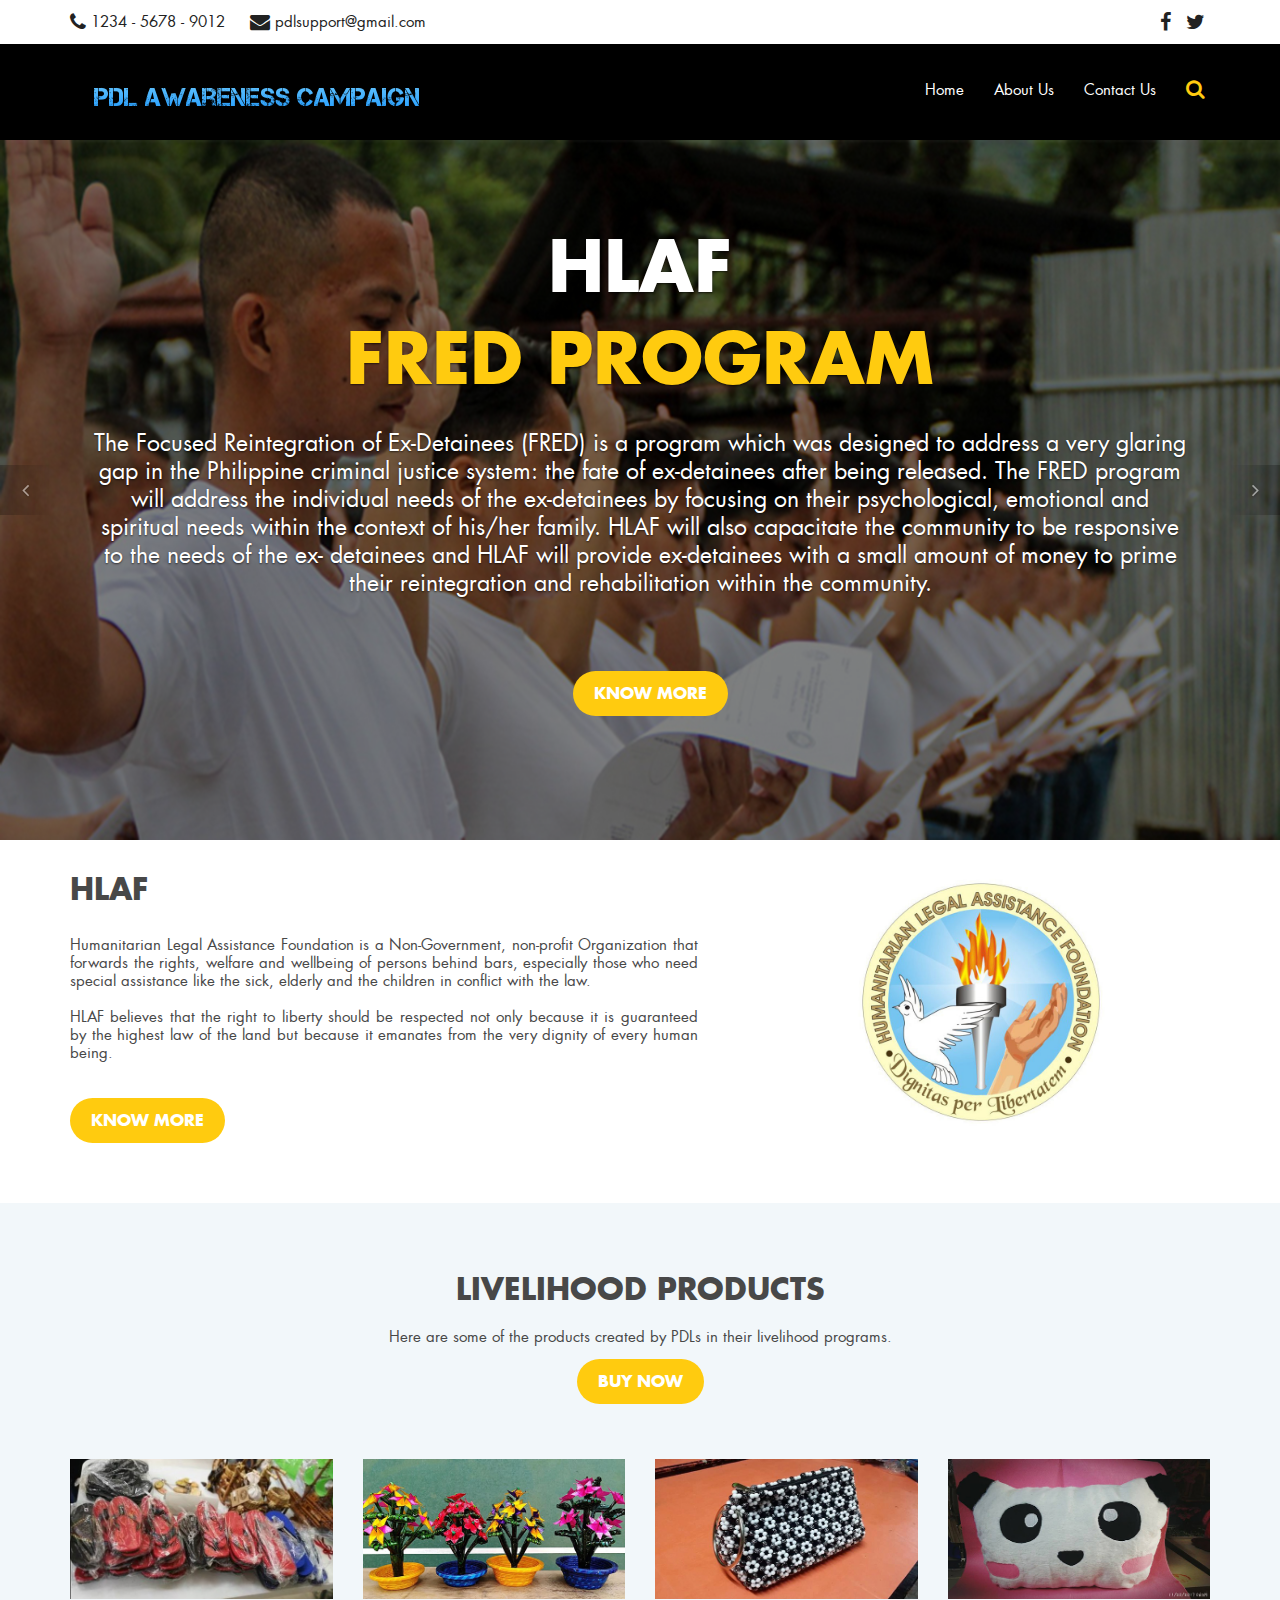
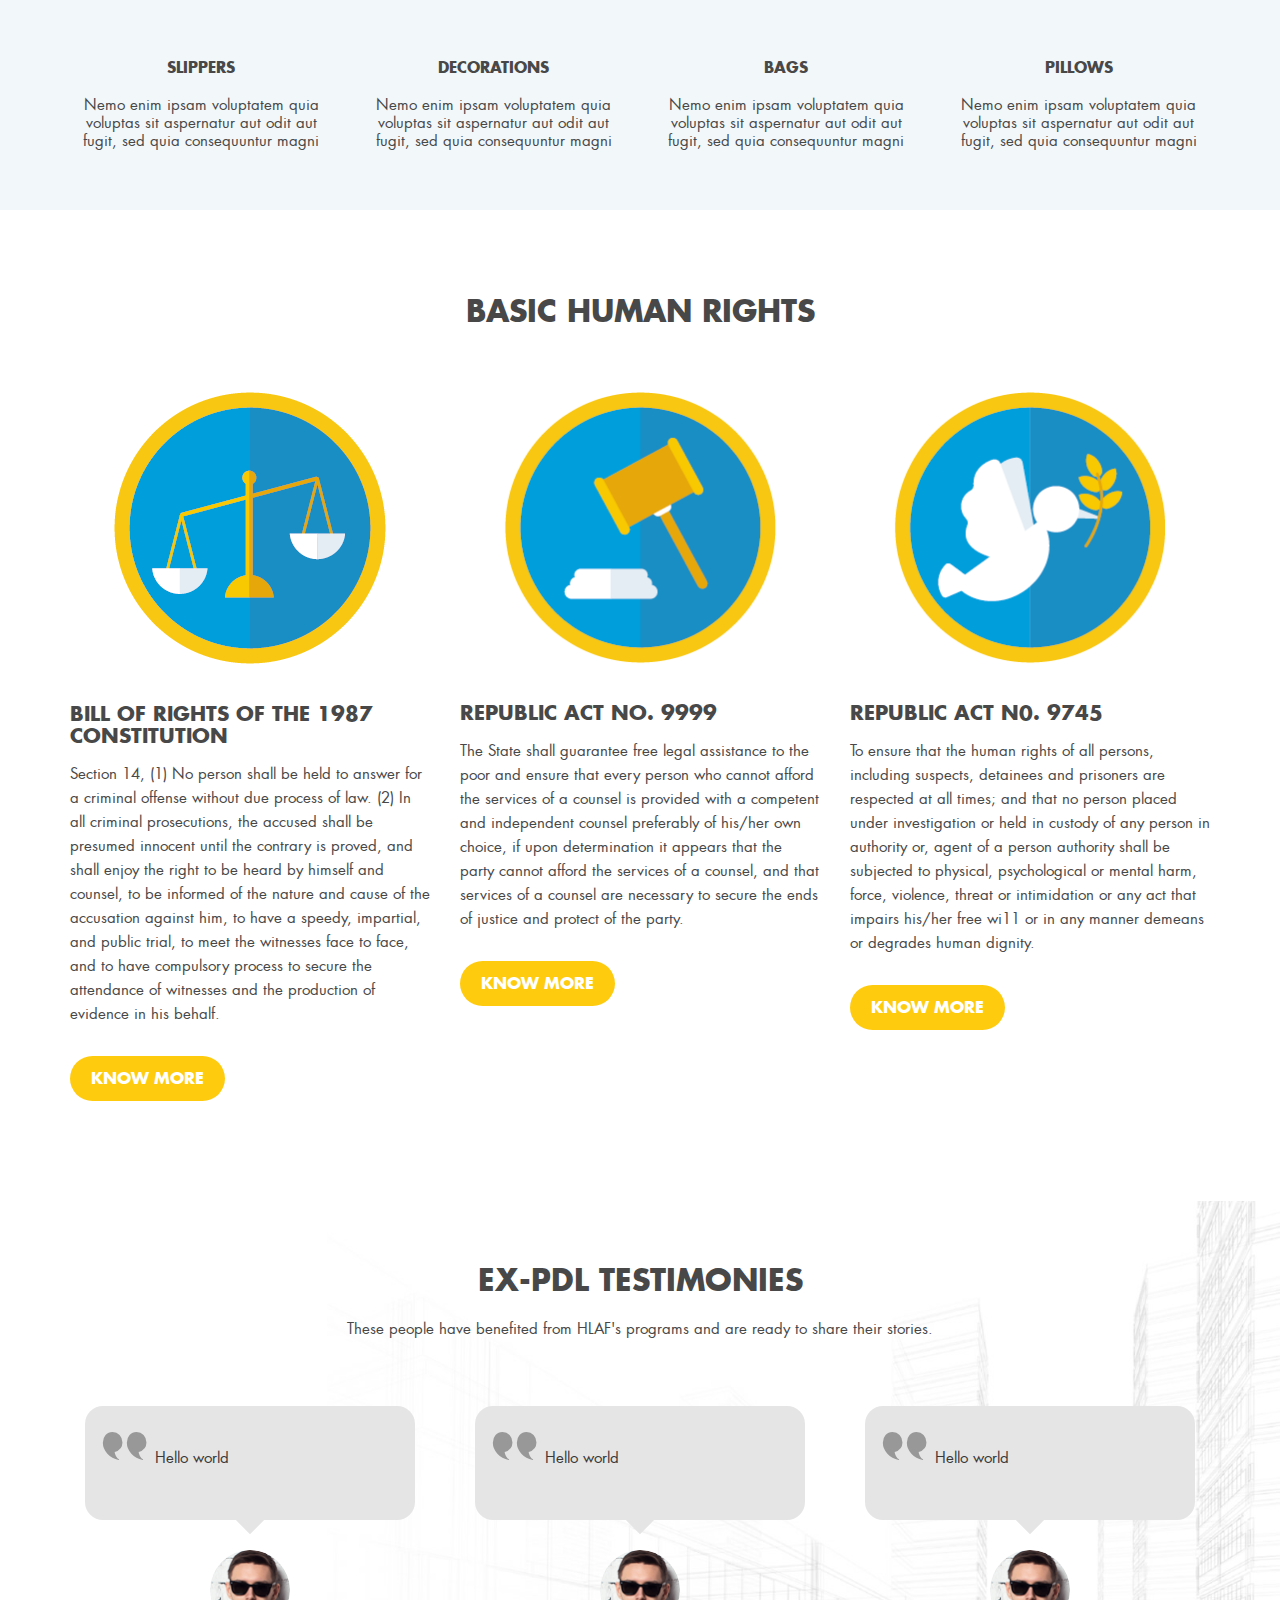
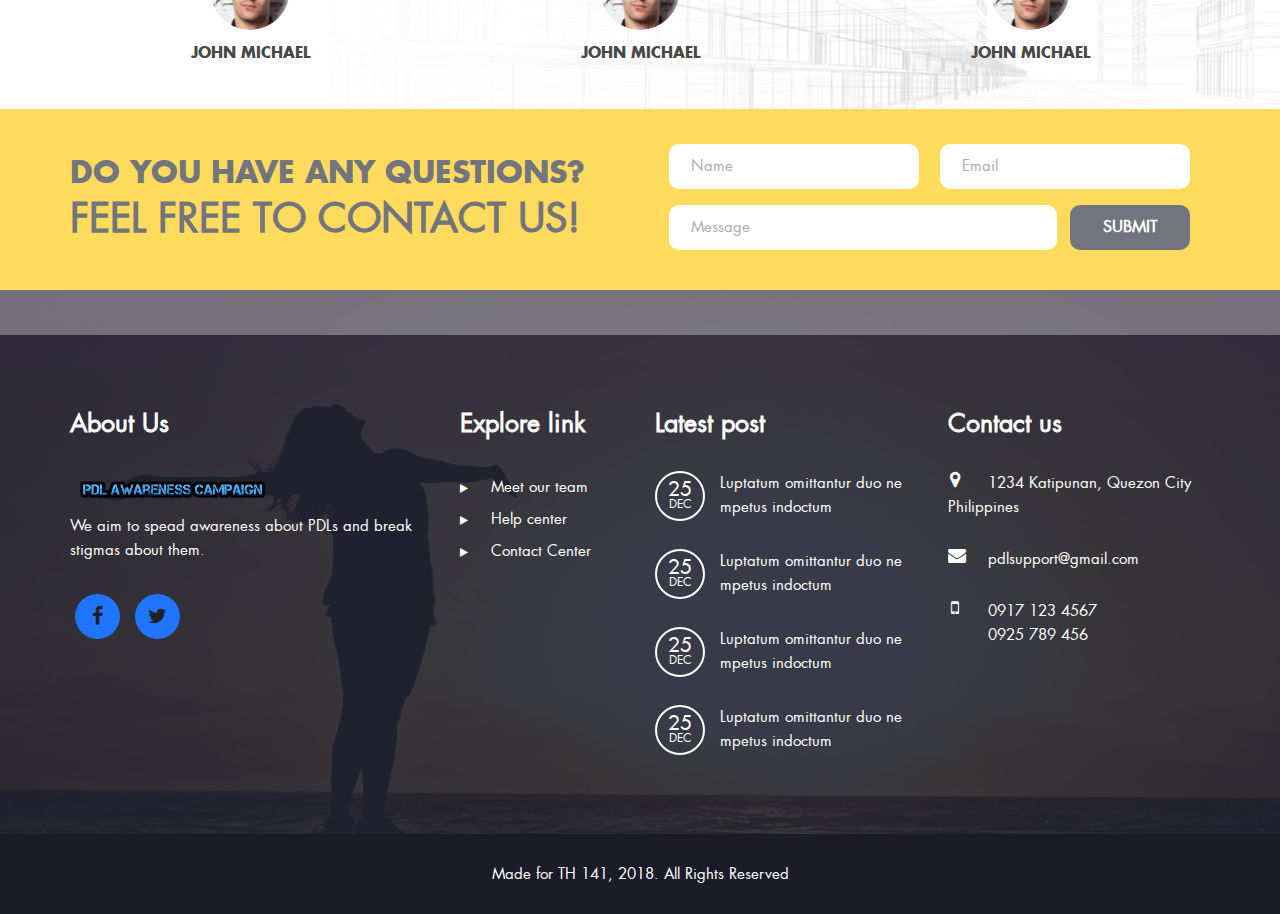
==== index.html @ 53be4afc "added link to facebook" ====
<!DOCTYPE html>
<!--[if IE 8]> <html lang="en" class="ie8"> <![endif]-->
<!--[if !IE]><!--> <html lang="en"> <!--<![endif]-->
    <head>
        <meta charset="utf-8">
        <title>PDL Awareness Campaign</title>
        <!-- Mobile Specific Meta -->
        <meta name="viewport" content="width=device-width, initial-scale=1, maximum-scale=1">
        <!-- Custom Fonts -->
        <link rel="stylesheet" href="custom-font/fonts.css" />
        <!-- Bootstrap -->
        <link rel="stylesheet" href="css/bootstrap.min.css" />
        <!-- Font Awesome -->
        <link rel="stylesheet" href="css/font-awesome.min.css" />
        <!-- Bootsnav -->
        <link rel="stylesheet" href="css/bootsnav.css">
        <!-- Fancybox -->
        <link rel="stylesheet" type="text/css" href="css/jquery.fancybox.css?v=2.1.5" media="screen" />	
        <!-- Custom stylesheet -->
        <link rel="stylesheet" href="css/custom.css" />
        <!--[if lt IE 9]>
                <script src="http://html5shim.googlecode.com/svn/trunk/html5.js"></script>
        <![endif]-->
    </head>
    <body>

        <!-- Preloader -->

        <div id="loading">
            <div id="loading-center">
                <div id="loading-center-absolute">
                    <div class="object"></div>
                    <div class="object"></div>
                    <div class="object"></div>
                    <div class="object"></div>
                    <div class="object"></div>
                    <div class="object"></div>
                    <div class="object"></div>
                    <div class="object"></div>
                    <div class="object"></div>
                    <div class="object"></div>
                </div>
            </div>
        </div>

        <!--End off Preloader -->

        <!-- Header -->
        <header>
            <!-- Top Navbar -->
            <div class="top_nav">
                <div class="container">
                    <ul class="list-inline info">
                        <li><a href="#"><span class="fa fa-phone"></span> 1234 - 5678 - 9012</a></li>
                        <li><a href="#"><span class="fa fa-envelope"></span> pdlsupport@gmail.com</a></li>
                        
                    </ul>
                    <ul class="list-inline social_icon">
                        <li><a href="https://www.facebook.com/hlafphil/"><span class="fa fa-facebook"></span></a></li>
                        <li><a href=""><span class="fa fa-twitter"></span></a></li>

                    </ul>			
                </div>
            </div><!-- Top Navbar end -->

            <!-- Navbar -->
            <nav class="navbar bootsnav">
                <!-- Top Search -->
                <div class="top-search">
                    <div class="container">
                        <div class="input-group">
                            <span class="input-group-addon"><i class="fa fa-search"></i></span>
                            <input type="text" class="form-control" placeholder="Search">
                            <span class="input-group-addon close-search"><i class="fa fa-times"></i></span>
                        </div>
                    </div>
                </div>

                <div class="container">
                    <!-- Atribute Navigation -->
                    <div class="attr-nav">
                        <ul>
                            <li class="search"><a href="#"><i class="fa fa-search"></i></a></li>
                        </ul>
                    </div>
                    <!-- Header Navigation -->
                    <div class="navbar-header">
                        <button type="button" class="navbar-toggle" data-toggle="collapse" data-target="#navbar-menu">
                            <i class="fa fa-bars"></i>
                        </button>
                        <a class="navbar-brand" href=""><img class="logo" src="images/logo.png" alt=""></a>
                    </div>
                    <!-- Navigation -->
                    <div class="collapse navbar-collapse" id="navbar-menu">
                        <ul class="nav navbar-nav menu">
                            <li><a href="">Home</a></li>                    
                            <li><a href="#about">About Us</a></li>
                            <li><a href="#contact_form">Contact Us</a></li>
                        </ul>
                    </div>
                </div>   
            </nav><!-- Navbar end -->
        </header><!-- Header end -->


        <section id="home" class="home">
            <!-- Carousel -->
            <div id="carousel" class="carousel slide" data-ride="carousel">
                <!-- Carousel-inner -->
                <div class="carousel-inner" role="listbox">
                    <div class="item active">
                        <img src="images/slider_img.jpg" alt="Construction">
                        <div class="overlay">
                            <div class="carousel-caption">
                         	
                                <h1>HLAF</h1>
                                <h1 class="second_heading">FRED Program</h1>
                                <p>The Focused Reintegration of Ex-Detainees (FRED) is a program which was designed to address a very glaring gap in the Philippine criminal justice system: the fate of ex-detainees after being released. The FRED program will address the individual needs of the ex-detainees by focusing on their psychological, emotional and spiritual needs within the context of his/her family. HLAF will also capacitate the community to be responsive to the needs of the ex- detainees and HLAF will provide ex-detainees with a small amount of money to prime their reintegration and rehabilitation within the community. </p>
                                <a  class="btn know_btn" href="http://home.hlaf.org.ph/index.php/about-us/programs/jail-decongestion/151-focused-reintegration-of-ex-detainees" target="_blank">know more</a>
    
                            </div>					
                        </div>
                    </div>
                    <div class="item">
                        <img src="images/slider_img2.jpg" alt="Construction">
                        <div class="overlay">
                            <div class="carousel-caption">
                              
                                <h1>BJMP</h1>
                                <h1 class="second_heading">Support PDL Products</h1>
                                <p>Livelihood crafts serve not only as a therapeutic activity for PDLs who are still awaiting trial but each product is a reflection of life painted with faith, hope and love. BJMP also firmly believes that these restorative efforts will inspire the PDL to rebuild their lost trail, and for the community to support their craft by accepting them as productive citizens of the society.</p>
                                <a  class="btn know_btn" href="https://www.facebook.com/notes/bureau-of-jail-management-and-penology/pdl-products-have-higher-market-potential-lets-support-it-says-bjmp-chief/2042188222504140/" target="_blank">know more</a>
    
                            </div>					
                        </div>
                    </div>
                    <div class="item">
                        <img src="images/slider_img3.jpg" alt="Construction">
                        <div class="overlay">
                            <div class="carousel-caption">
                               
                                <h1>LAW</h1>
                                <h1 class="second_heading">KNOW YOUR RIGHTS</h1>
                                <p>Human rights are standards that allow all people to live with dignity, freedom, equality, justice, and peace. They are essential to the full development of individuals and communities.</p>
                                <p>Every life matters.</p>
                                <a  class="btn know_btn" href="https://www.officialgazette.gov.ph/constitutions/the-1987-constitution-of-the-republic-of-the-philippines/the-1987-constitution-of-the-republic-of-the-philippines-article-iii/" target="_blank">know more</a>
      
                            </div>					
                        </div>
                    </div>
                </div><!-- Carousel-inner end -->



                <!-- Controls -->
                <a class="left carousel-control" href="#carousel" role="button" data-slide="prev">
                    <span class="fa fa-angle-left" aria-hidden="true"></span>
                    <span class="sr-only">Previous</span>
                </a>
                <a class="right carousel-control" href="#carousel" role="button" data-slide="next">
                    <span class="fa fa-angle-right" aria-hidden="true"></span>
                    <span class="sr-only">Next</span>
                </a>
            </div><!-- Carousel end-->

        </section>


        <!-- About -->
        <section id="about">
            <div class="container about_bg">
                <div class="row">
                    <div class="col-lg-7 col-md-6">
                        <div class="about_content">
                        	<br>
                            <h3>HLAF</h3>
                            <p>Humanitarian Legal Assistance Foundation is a Non-Government, non-profit Organization that forwards the rights, welfare and wellbeing of persons behind bars, especially those who need special assistance like the sick, elderly and the children in conflict with the law.</p>
                            <p> HLAF believes that the right to liberty should be respected not only because it is guaranteed by the highest law of the land but because it emanates from the very dignity of every human being.</p>
             
                           <a  class="btn know_btn" href="http://home.hlaf.org.ph/" target="_blank">know more</a>
                          
                        </div>
                    </div>
                    <div class="col-lg-3 col-md-6 col-lg-offset-1">
                        <div class="about_banner">
                        	<br>
                            <img src="images/man.png" alt="" />
                        </div>
                    </div>
                </div>
            </div>
        </section><!-- About end -->

        <!-- Why us -->
        <section id="why_us">
            <div class="container text-center">
                <div class="row">
                    <div class="col-md-8 col-md-offset-2">
                        <div class="head_title">
                            <h2>LIVELIHOOD PRODUCTS</h2>
                            <p>Here are some of the products created by PDLs in their livelihood programs.</p>
                            <a  class="btn know_btn" href="https://goo.gl/forms/J8t763PEy1l9LrDo1" target="_blank">buy now</a>
      
                        </div>
                    </div>
                </div>
                <div class="row">
                    <div class="col-md-3 col-sm-6">
                        <div class="why_us_item">
                            <img src="images/product1.jpg">
                            <h4>Slippers</h4>
                            <p>Nemo enim ipsam voluptatem quia voluptas sit aspernatur aut odit aut fugit, sed quia consequuntur magni </p>
                        </div>
                    </div>
                    <div class="col-md-3 col-sm-6">
                        <div class="why_us_item">
                        	<img src="images/product2.jpg">
                            <h4>Decorations</h4>
                            <p>Nemo enim ipsam voluptatem quia voluptas sit aspernatur aut odit aut fugit, sed quia consequuntur magni</p>
                        </div>
                    </div>
                    <div class="col-md-3 col-sm-6">
                        <div class="why_us_item">
                        	<img src="images/product3.jpg">
                            <h4>Bags</h4>
                            <p>Nemo enim ipsam voluptatem quia voluptas sit aspernatur aut odit aut fugit, sed quia consequuntur magni</p>
                        </div>
                    </div>
                    <div class="col-md-3 col-sm-6">
                        <div class="why_us_item">
                        	<img src="images/product4.jpg">
                            <h4>Pillows</h4>
                            <p>Nemo enim ipsam voluptatem quia voluptas sit aspernatur aut odit aut fugit, sed quia consequuntur magni</p>
                        </div>
                    </div>
                </div>
            </div>
        </section><!-- Why us end -->

        <!-- Services -->
        <section id="services">
            <div class="container">
                <h2>BASIC HUMAN RIGHTS</h2>
                <div class="row">
                    <div class="col-md-4">
                        <div class="service_item">
                            <img src="images/service_img1.png" alt="Our Services" />
                            <h3>Bill of rights of the 1987 Constitution</h3>
                            <p>Section 14, (1) No person shall be held to answer for a criminal offense without due process of law. (2) In all criminal prosecutions, the accused shall be presumed innocent until the contrary is proved, and shall enjoy the right to be heard by himself and counsel, to be informed of the nature and cause of the accusation against him, to have a speedy, impartial, and public trial, to meet the witnesses face to face, and to have compulsory process to secure the attendance of witnesses and the production of evidence in his behalf.</p>
                            <a class="btn know_btn" href="https://www.officialgazette.gov.ph/constitutions/the-1987-constitution-of-the-republic-of-the-philippines/the-1987-constitution-of-the-republic-of-the-philippines-article-iii/" target="_blank" >know more</a>
                        </div>
                    </div>
                    <div class="col-md-4">
                        <div class="service_item">
                            <img src="images/service_img2.png" alt="Our Services" />
                            <h3>REPUBLIC ACT NO. 9999</h3>
                            <p>The State shall guarantee free legal assistance to the poor and ensure that every person who cannot afford the services of a counsel is provided with a competent and independent counsel preferably of his/her own choice, if upon determination it appears that the party cannot afford the services of a counsel, and that services of a counsel are necessary to secure the ends of justice and protect of the party.</p>
                            <a class="btn know_btn" href="http://lawyerly.ph/laws/view/l4293" target="_blank">know more</a>
                        </div>
                    </div>
                    <div class="col-md-4">
                        <div class="service_item">
                            <img src="images/service_img3.png" alt="Our Services" />
                            <h3>REPUBLIC ACT N0. 9745</h3>
                            <p> To ensure that the human rights of all persons, including suspects, detainees and prisoners are respected at all times; and that no person placed under investigation or held in custody of any person in authority or, agent of a person authority shall be subjected to physical, psychological or mental harm, force, violence, threat or intimidation or any act that impairs his/her free wi11 or in any manner demeans or degrades human dignity.</p>
                            <a class="btn know_btn" href="https://www.officialgazette.gov.ph/2009/11/10/republic-act-no-9745/" target="_blank">know more</a>
                        </div>
                    </div>
                </div>
            </div>
        </section><!-- Services end -->


        <!-- Testimonial -->
        <section id="testimonial">
            <div class="container text-center testimonial_area">
                <h2>ex-PDL Testimonies</h2>
                <p>These people have benefited from HLAF's programs and are ready to share their stories.</p>
                <div class="row">
                    <div class="col-md-4">
                        <div class="testimonial_item">
                            <div class="testimonial_content text-left">
                                <p>Hello world</p>
                            </div>
                            <img src="images/testimonial_img2.png" alt="Testimonial" />
                            <p class="worker_name">john michael</p>
                        </div>
                    </div>
                    <div class="col-md-4">
                        <div class="testimonial_item">
                            <div class="testimonial_content">
                                <p>Hello world</p>
                            </div>
                            <img src="images/testimonial_img2.png" alt="Testimonial" />
                            <p class="worker_name">john michael</p>
                        </div>
                    </div>
                    <div class="col-md-4">
                        <div class="testimonial_item">
                            <div class="testimonial_content">
                                <p>Hello world</p>
                            </div>
                            <img src="images/testimonial_img2.png" alt="Testimonial" />
                            <p class="worker_name">john michael</p>
                        </div>
                    </div>
                </div>
            </div>
        </section><!-- Testimonial end -->

        <!-- Contact form -->
        <section id="contact_form">
            <div class="container">
                <div class="row">
                    <div class="col-md-6">
                        <h2>Do you have any questions?</h2>
                        <h2 class="second_heading">Feel free to contact us!</h2>
                    </div>
                    <form role="form" class="form-inline text-right col-md-6" >
                        <div class="form-group">
                            <input type="text" class="form-control" id="name" placeholder="Name">
                        </div>
                        <div class="form-group">
                            <input type="email" class="form-control" id="email" placeholder="Email">
                        </div>
                        <div class="form-group">
                            <textarea class="form-control" rows="5" id="msg" placeholder="Message"></textarea>
                        </div>
                        <button type="submit" class="btn submit_btn">Submit</button>
                    </form>				
                </div>
            </div>
        </section><!-- Contact form end -->

        <!-- Footer -->
        <footer>
            <!-- Footer top -->
            <div class="container footer_top">
                <div class="row">
                    <div class="col-lg-4 col-sm-7">
                        <div class="footer_item">
                            <h4>About Us</h4>
                            <img class="logo" src="images/logo.png" alt="Construction" />
                            <p>We aim to spead awareness about PDLs and break stigmas about them.</p>

                            <ul class="list-inline footer_social_icon">
                                <li><a href="https://www.facebook.com/hlafphil/"><span class="fa fa-facebook"></span></a></li>
                                <li><a href=""><span class="fa fa-twitter"></span></a></li>
                            </ul>
                        </div>
                    </div>
                    <div class="col-lg-2 col-sm-5">
                        <div class="footer_item">
                            <h4>Explore link</h4>
                            <ul class="list-unstyled footer_menu">
                                <li><a href=""><span class="fa fa-play"></span> Meet our team</a>
                                <li><a href=""><span class="fa fa-play"></span> Help center</a>
                                <li><a href=""><span class="fa fa-play"></span> Contact Center</a>
 
                            </ul>
                        </div>
                    </div>
                    <div class="col-lg-3 col-sm-7">
                        <div class="footer_item">
                            <h4>Latest post</h4>
                            <ul class="list-unstyled post">
                                <li><a href=""><span class="date">25 <small>DEC</small></span>  Luptatum omittantur duo ne mpetus indoctum</a></li>
                                <li><a href=""><span class="date">25 <small>DEC</small></span>  Luptatum omittantur duo ne mpetus indoctum</a></li>
                                <li><a href=""><span class="date">25 <small>DEC</small></span>  Luptatum omittantur duo ne mpetus indoctum</a></li>
                                <li><a href=""><span class="date">25 <small>DEC</small></span>  Luptatum omittantur duo ne mpetus indoctum</a></li>
                            </ul>
                        </div>
                    </div>
                    <div class="col-lg-3 col-sm-5">
                        <div class="footer_item">
                            <h4>Contact us</h4>
                            <ul class="list-unstyled footer_contact">
                                <li><a href=""><span class="fa fa-map-marker"></span> 1234 Katipunan, Quezon City Philippines</a></li>
                                <li><a href=""><span class="fa fa-envelope"></span> pdlsupport@gmail.com</a></li>
                                <li><a href=""><span class="fa fa-mobile"></span><p>0917 123 4567 <br />0925 789 456</p></a></li>
                            </ul>
                        </div>
                    </div>
                </div>
            </div><!-- Footer top end -->

            <!-- Footer bottom -->
            <div class="footer_bottom text-center">
                <p class="wow fadeInRight">
                    Made for TH 141, 2018. All Rights Reserved
                </p>
            </div><!-- Footer bottom end -->
        </footer><!-- Footer end -->

        <!-- JavaScript -->
        <script src="js/jquery-1.12.1.min.js"></script>
        <script src="js/bootstrap.min.js"></script>

        <!-- Bootsnav js -->
        <script src="js/bootsnav.js"></script>

        <!-- JS Implementing Plugins -->
        <script src="js/isotope.js"></script>
        <script src="js/isotope-active.js"></script>
        <script src="js/jquery.fancybox.js?v=2.1.5"></script>

        <script src="js/jquery.scrollUp.min.js"></script>

        <script src="js/main.js"></script>
    </body>	
</html>
---- custom-font/fonts.css ----
/* Generated by Font Squirrel (https://www.fontsquirrel.com) on August 13, 2016 */

@font-face {
    font-family: 'futura_ltbold';
    src: url('futuralt-bold-webfont.eot');
    src: url('futuralt-bold-webfont.eot?#iefix') format('embedded-opentype'),
         url('futuralt-bold-webfont.woff') format('woff'),
         url('futuralt-bold-webfont.ttf') format('truetype'),
         url('futuralt-bold-webfont.svg#futura_ltbold') format('svg');
    font-weight: normal;
    font-style: normal;

}

@font-face {
    font-family: 'futura_ltbook';
    src: url('futuralt-book-webfont.eot');
    src: url('futuralt-book-webfont.eot?#iefix') format('embedded-opentype'),
         url('futuralt-book-webfont.woff') format('woff'),
         url('futuralt-book-webfont.ttf') format('truetype'),
         url('futuralt-book-webfont.svg#futura_ltbook') format('svg');
    font-weight: normal;
    font-style: normal;

}

@font-face {
  font-family: 'GillSansMT-UltraBold';
  src: url('GillSansMT-UltraBold.eot?#iefix') format('embedded-opentype'),  url('GillSansMT-UltraBold.woff') format('woff'), url('GillSansMT-UltraBold.ttf')  format('truetype'), url('GillSansMT-UltraBold.svg#GillSansMT-UltraBold') format('svg');
  font-weight: normal;
  font-style: normal;
}
---- css/bootsnav.css ----
/* MEGAMENU STYLE
=================================*/
nav.bootsnav .dropdown.megamenu-fw {
    position: static;
}

nav.bootsnav .container {
    position: relative;
}

nav.bootsnav .megamenu-fw .dropdown-menu {
    left: auto;
}

nav.bootsnav .megamenu-content {
    padding: 15px;
    width: 100% !important;
}

nav.bootsnav .megamenu-content .title{
    margin-top: 0;
}

nav.bootsnav .dropdown.megamenu-fw .dropdown-menu {
    left: 0;
    right: 0;
}

/* Navbar
=================================*/
nav.navbar.bootsnav{
    margin-bottom: 0;
    -moz-border-radius: 0px;
    -webkit-border-radius: 0px;
    -o-border-radius: 0px;
    border-radius: 0px;
    background-color: #fff;
    border: none;
    border-bottom: solid 1px #e0e0e0;
    z-index: 9;
}

nav.navbar.bootsnav ul.nav > li > a{
    color: #6f6f6f;
    background-color: transparent !important;
}

nav.navbar.bootsnav ul.nav li.megamenu-fw > a:hover,
nav.navbar.bootsnav ul.nav li.megamenu-fw > a:focus,
nav.navbar.bootsnav ul.nav li.active > a:hover,
nav.navbar.bootsnav ul.nav li.active > a:focus,
nav.navbar.bootsnav ul.nav li.active > a{
    background-color: transparent;
}

nav.navbar.bootsnav .navbar-toggle{
    background-color: #fff !important;
    border: none;
    padding: 0;
    font-size: 18px;
    position: relative;
    top: 5px;
}

nav.navbar.bootsnav ul.nav .dropdown-menu .dropdown-menu{
    top: 0;
    left: 100%;
}

nav.navbar.bootsnav ul.nav ul.dropdown-menu > li > a{
    white-space:normal;
}


ul.menu-col{
    padding: 0;
    margin: 0;
    list-style: none;
}

ul.menu-col li a{
    color: #6f6f6f;
}

ul.menu-col li a:hover,
ul.menu-col li a:focus{
    text-decoration: none;
}

/* Navbar Full
=================================*/
nav.bootsnav.navbar-full{
    padding-bottom: 10px;
    padding-top: 10px;
}

nav.bootsnav.navbar-full .navbar-header{
    display: block;
    width: 100%;
}

nav.bootsnav.navbar-full .navbar-toggle{
    display: inline-block;
    margin-right: 0;
    position: relative;
    top: 0;
    font-size: 30px;
    -webkit-transition: all 1s ease-in-out;
	-moz-transition: all 1s ease-in-out;
	-o-transition: all 1s ease-in-out;
	-ms-transition: all 1s ease-in-out;
	transition: all 1s ease-in-out;
}

nav.bootsnav.navbar-full .navbar-collapse{
    position: fixed;
    width: 100%;
    height: 100% !important;
    top: 0;
    left: 0;
    padding: 0;
    display: none !important;
    z-index: 9;
}

nav.bootsnav.navbar-full .navbar-collapse.in{
    display: block !important;
}

nav.bootsnav.navbar-full .navbar-collapse .nav-full{
    overflow: auto;
}

nav.bootsnav.navbar-full .navbar-collapse .wrap-full-menu{
    display: table-cell;
    vertical-align: middle;
    background-color: #fff;
    overflow: auto;
}

nav.bootsnav.navbar-full .navbar-collapse .nav-full::-webkit-scrollbar {
    width: 0;
}

nav.bootsnav.navbar-full .navbar-collapse .nav-full::-moz-scrollbar {
    width: 0;
}

nav.bootsnav.navbar-full .navbar-collapse .nav-full::-ms-scrollbar {
    width: 0;
}

nav.bootsnav.navbar-full .navbar-collapse .nav-full::-o-scrollbar {
    width: 0;
}


nav.bootsnav.navbar-full .navbar-collapse ul.nav{
    display: block;
    width: 100%;
    overflow: auto;
}

nav.bootsnav.navbar-full .navbar-collapse ul.nav a:hover,
nav.bootsnav.navbar-full .navbar-collapse ul.nav a:focus,
nav.bootsnav.navbar-full .navbar-collapse ul.nav a{
    background-color: transparent;
}

nav.bootsnav.navbar-full .navbar-collapse ul.nav > li{
    float: none;
    display: block;
    text-align: center;
}

nav.bootsnav.navbar-full .navbar-collapse ul.nav > li > a{
    display: table;
    margin: auto;
    text-transform: uppercase;
    font-weight: bold;
    letter-spacing: 2px;
    font-size: 24px;
    padding: 10px 15px;
}

li.close-full-menu > a{
    padding-top: 0px !important;
    padding-bottom: 0px !important;
}

li.close-full-menu{
    padding-top: 30px !important;
    padding-bottom: 30px !important;
}

/* Atribute Navigation
=================================*/
.attr-nav{
    float: right;
    display: inline-block;
    margin-left: 13px;
    margin-right: -15px;
}

.attr-nav > ul{
    padding: 0;
    margin: 0 0 -7px 0;
    list-style: none;
    display: inline-block;
}

.attr-nav > ul > li{
    float: left;
    display: block;
}

.attr-nav > ul > li > a{
    color: #6f6f6f;
    display: block;
    padding: 28px 15px;
    position: relative;
}

.attr-nav > ul > li > a span.badge{
    position: absolute;
    top: 50%;
    margin-top: -15px;
    right: 5px;
    font-size: 10px;
    padding: 0;
    width: 15px;
    height: 15px;
    padding-top: 2px;
}

.attr-nav > ul > li.dropdown ul.dropdown-menu{
    -moz-border-radius: 0px;
    -webkit-border-radius: 0px;
    -o-border-radius: 0px;
    border-radius: 0px;
    -moz-box-shadow: 0px 0px 0px;
    -webkit-box-shadow: 0px 0px 0px;
    -o-box-shadow: 0px 0px 0px;
    box-shadow: 0px 0px 0px;
    border: solid 1px #e0e0e0;
}

ul.cart-list{
    padding: 0 !important;
    width: 250px !important;
}

ul.cart-list > li{
    position: relative;
    border-bottom: solid 1px #efefef;
    padding: 15px 15px 23px 15px !important;
}

ul.cart-list > li > a.photo{
    padding: 0 !important;
    margin-right: 15px;
    float: left;
    display: block;
    width: 50px;
    height: 50px;
    left: 15px;
    top: 15px;
}

ul.cart-list > li img{
    width: 50px;
    height: 50px;
    border: solid 1px #efefef;
}

ul.cart-list > li > h6{
    margin: 0;
}

ul.cart-list > li > h6 > a.photo{
    padding: 0 !important;
    display: block;
}

ul.cart-list > li > p{
    margin-bottom: 0;
}

ul.cart-list > li.total{
    background-color: #f5f5f5;
    padding-bottom: 15px !important;
}

ul.cart-list > li.total > .btn{
    display: inline-block;
    border-bottom: solid 1px #efefef !important;
}

ul.cart-list > li .price{
    font-weight: bold;
}

ul.cart-list > li.total > span{
    padding-top: 8px;
}

/* Top Search
=================================*/
.top-search{
    background-color: #333;
    padding: 10px 0;
    display: none;
}

.top-search input.form-control{
    background-color: transparent;
    border: none;
    -moz-box-shadow: 0px 0px 0px;
    -webkit-box-shadow: 0px 0px 0px;
    -o-box-shadow: 0px 0px 0px;
    box-shadow: 0px 0px 0px;
    color: #fff;
    height: 40px;
    padding: 0 15px;
}

.top-search .input-group-addon{
    background-color: transparent;
    border: none;
    color: #fff;
    padding-left: 0;
    padding-right: 0;
}

.top-search .input-group-addon.close-search{
    cursor: pointer;
}

/* Side Menu
=================================*/
body{
    -webkit-transition: all 0.3s ease-in-out;
	-moz-transition: all 0.3s ease-in-out;
	-o-transition: all 0.3s ease-in-out;
	-ms-transition: all 0.3s ease-in-out;
	transition: all 0.3s ease-in-out;
}

body.on-side{
    margin-left: -280px;
}

.side{
    position: fixed;
    overflow-y: auto;
    top: 0;
    right: -280px;
    width: 280px;
    padding: 25px 30px;
    height: 100%;
    display: block;
    background-color: #333;
    -webkit-transition: all 0.3s ease-in-out;
	-moz-transition: all 0.3s ease-in-out;
	-o-transition: all 0.3s ease-in-out;
	-ms-transition: all 0.3s ease-in-out;
	transition: all 0.3s ease-in-out;
    z-index: 9;
}

.side.on{
    right: 0;
}

.side .close-side{
    float: right;
    color: #fff;
    position: relative;
    z-index: 2;
    font-size: 16px;
}

.side .widget{
    position: relative;
    z-index: 1;
    margin-bottom: 25px;
}

.side .widget .title{
    color: #fff;
    margin-bottom: 15px;
}

.side .widget ul.link{
    padding: 0;
    margin: 0;
    list-style: none;
}

.side .widget ul.link li a{
    color: #9f9f9f;
    letter-spacing: 1px;
}

.side .widget ul.link li a:focus,
.side .widget ul.link li a:hover{
    color: #fff;
    text-decoration: none;
}

/* Share
=================================*/
nav.navbar.bootsnav .share{
    padding: 0 30px;
    margin-bottom: 30px;
}

nav.navbar.bootsnav .share ul{
    display: inline-block;
    padding: 0;
    margin: 0 0 -7px 0;
    list-style: none;
}

nav.navbar.bootsnav .share ul > li{
    float: left;
    display: block;
    margin-right: 5px;
}

nav.navbar.bootsnav .share ul > li > a{
    display: table-cell;
    vertical-align: middle;
    text-align: center;
    width: 35px;
    height: 35px;
    -moz-border-radius: 50%;
    -webkit-border-radius: 50%;
    -o-border-radius: 50%;
    border-radius: 50%;
    background-color: #cfcfcf;
    color: #fff;
}

/* Transparent
=================================*/
nav.navbar.bootsnav.navbar-fixed{
    position: fixed;
    display: block;
    width: 100%;
}

nav.navbar.bootsnav.no-background{
    -webkit-transition: all 1s ease-in-out;
	-moz-transition: all 1s ease-in-out;
	-o-transition: all 1s ease-in-out;
	-ms-transition: all 1s ease-in-out;
	transition: all 1s ease-in-out;
}

/* Navbar Sticky
=================================*/
.wrap-sticky{
    position: relative;
    -webkit-transition: all 0.3s ease-in-out;
	-moz-transition: all 0.3s ease-in-out;
	-o-transition: all 0.3s ease-in-out;
	-ms-transition: all 0.3s ease-in-out;
	transition: all 0.3s ease-in-out;
}

.wrap-sticky nav.navbar.bootsnav{
    position: absolute;
    width: 100%;
    left: 0;
    top: 0;
}

.wrap-sticky nav.navbar.bootsnav.sticked{
    position: fixed;
    -webkit-transition: all 0.2s ease-in-out;
	-moz-transition: all 0.2s ease-in-out;
	-o-transition: all 0.2s ease-in-out;
	-ms-transition: all 0.2s ease-in-out;
	transition: all 0.2s ease-in-out;
}

body.on-side .wrap-sticky nav.navbar.bootsnav.sticked{
    left: -280px;
}
nav.navbar.bootsnav ul.nav > li > a{
	padding: 30px 15px;
}

@media (max-width: 991px) {
    /* Navbar Responsive
    =================================*/ 
    nav.navbar.bootsnav .navbar-brand    {
        display: inline-block;
        float: none !important;
        margin: 0 !important;
    }
    
    nav.navbar.bootsnav .navbar-header {
        float: none;
        display: block;
        text-align: center;
        padding-left: 30px;
        padding-right: 30px;
    }
    
    nav.navbar.bootsnav .navbar-toggle {
        display: inline-block;
        float: left;
        margin-right: -200px;
        margin-top: 10px;
    }
    
    nav.navbar.bootsnav .navbar-collapse {
        border: none;   
        margin-bottom: 0;
    }
    
    nav.navbar.bootsnav.no-full .navbar-collapse{
        max-height: 350px;
    }
    
    nav.navbar.bootsnav .navbar-collapse.collapse {
        display: none !important;
    }
    
    nav.navbar.bootsnav .navbar-collapse.collapse.in {
        display: block !important;
    }
    
    nav.navbar.bootsnav .navbar-nav {
        float: none !important;
        padding-left: 30px;
        padding-right: 30px;
        margin: 0px -15px;
    }
    
    nav.navbar.bootsnav .navbar-nav > li {
        float: none;
        border-top: dotted 1px #aaa;
    }
    
    nav.navbar.bootsnav li.dropdown a.dropdown-toggle:before{
        font-family: 'FontAwesome';
        content: "\f105";
        float: right;
        font-size: 16px;
        margin-left: 10px;
    }
    
    nav.navbar.bootsnav li.dropdown.on > a.dropdown-toggle:before{
        content: "\f107";
    }
    
    nav.navbar.bootsnav .navbar-nav > li > a{
        display: block;
        width: 100%;
        padding: 10px 0;
    }
    
    nav.navbar.bootsnav .navbar-nav > li:first-child{
        border-top: none;
    }
    nav.navbar.bootsnav ul.nav li.dropdown li a.dropdown-toggle{
        float: none !important;
        position: relative;
        display: block;
        width: 100%;
    }
    
    nav.navbar.bootsnav ul.nav li.dropdown ul.dropdown-menu{
        width: 100%;
        position: relative !important;
        background-color: transparent;
        float: none;
        border: none;
        padding: 0 0 0 15px !important;
        margin: 0 0 -1px 0 !important;
        -moz-box-shadow: 0px 0px 0px;
        -webkit-box-shadow: 0px 0px 0px;
        -o-box-shadow: 0px 0px 0px;
        box-shadow: 0px 0px 0px;
        -moz-border-radius: 0px 0px 0px;
        -webkit-border-radius: 0px 0px 0px;
        -o-border-radius: 0px 0px 0px;
        border-radius: 0px 0px 0px;
    }
    
    nav.navbar.bootsnav ul.nav li.dropdown ul.dropdown-menu  > li > a{
        display: block;
        width: 100%;
        border-bottom: solid 1px #e0e0e0;
        padding: 10px 0;
        color: #6f6f6f;
    }
    
    nav.navbar.bootsnav ul.nav ul.dropdown-menu li a:hover,
    nav.navbar.bootsnav ul.nav ul.dropdown-menu li a:focus{
        background-color: transparent;
    }
    
    nav.navbar.bootsnav ul.nav ul.dropdown-menu ul.dropdown-menu{
        float: none !important;
        left: 0;
        padding: 0 0 0 15px;
        position: relative;
        background: transparent;
        width: 100%;
    }
    
    nav.navbar.bootsnav ul.nav ul.dropdown-menu li.dropdown.on > ul.dropdown-menu{
        display: inline-block;
        margin-top: -10px;
    }
    
    nav.navbar.bootsnav li.dropdown ul.dropdown-menu li.dropdown > a.dropdown-toggle:after{
        display: none;
    }
    
    nav.navbar.bootsnav .dropdown .megamenu-content .col-menu .title{
        padding: 10px 15px 10px 0;
        line-height: 24px;
        text-transform: none;
        font-weight: 400;
        letter-spacing: 0px;
        margin-bottom: 0;
        cursor: pointer;
        border-bottom: solid 1px #e0e0e0;
        color: #6f6f6f;
    }
    
    nav.navbar.bootsnav .dropdown .megamenu-content .col-menu ul > li > a{
        display: block;
        width: 100%;
        border-bottom: solid 1px #e0e0e0;
        padding: 8px 0;
    }
    
   nav.navbar.bootsnav .dropdown .megamenu-content .col-menu .title:before{
        font-family: 'FontAwesome';
        content: "\f105";
        float: right;
        font-size: 16px;
        margin-left: 10px;
       position: relative;
       right: -15px;
    }
    
    nav.navbar.bootsnav .dropdown .megamenu-content .col-menu:last-child .title{
        border-bottom: none;
    }
    
    nav.navbar.bootsnav .dropdown .megamenu-content .col-menu.on:last-child .title{
        border-bottom: solid 1px #e0e0e0;
    }
    
    nav.navbar.bootsnav .dropdown .megamenu-content .col-menu:last-child ul.menu-col li:last-child a{
        border-bottom: none;
    }
    
    nav.navbar.bootsnav .dropdown .megamenu-content .col-menu.on .title:before{
        content: "\f107";
    }
    
    nav.navbar.bootsnav .dropdown .megamenu-content .col-menu .content{
        padding: 0 0 0 15px;
    }
    
    nav.bootsnav.brand-center .navbar-collapse{
        display: block;
    }
    
    nav.bootsnav.brand-center ul.nav{
        margin-bottom: 0px !important;
    }
    
    nav.bootsnav.brand-center .navbar-collapse .col-half{
        width: 100%;
        float: none;
        display: block;
    }
    
    nav.bootsnav.brand-center .navbar-collapse .col-half.left{
        margin-bottom: 0;
    }
    
    nav.bootsnav .megamenu-content{
        padding: 0;
    }
    
    nav.bootsnav .megamenu-content .col-menu{
        padding-bottom: 0;
    }
    
    nav.bootsnav .megamenu-content .title{
        cursor: pointer;
        display: block;
        padding: 10px 15px;
        margin-bottom: 0;
        font-weight: normal;
    }
    
    nav.bootsnav .megamenu-content .content{
        display: none;
    }
    
    .attr-nav{
        position: absolute;
        right: 60px;
    }
    
    .attr-nav > ul{
        padding: 0;
        margin: 0 -15px -7px 0;
    }
    
    .attr-nav > ul > li > a{
        padding: 16px 15px 15px;
    }
    
    .attr-nav > ul > li.dropdown > a.dropdown-toggle:before{
        display: none;
    }
    
    .attr-nav > ul > li.dropdown ul.dropdown-menu{
        margin-top: 2px;
        margin-left: 55px;
        width: 250px;
        left: -250px;
        border-top: solid 5px;
    }
    
    .top-search .container{
        padding: 0 45px;
    }
    
    /* Navbar full Responsive
    =================================*/   
    nav.bootsnav.navbar-full ul.nav{
        margin-left: 0;
    }
    
    nav.bootsnav.navbar-full ul.nav > li > a{
        border: none;
    }
    
    nav.bootsnav.navbar-full .navbar-brand    {
        float: left !important;
        padding-left: 0;
    }
    
    nav.bootsnav.navbar-full .navbar-toggle {
        display: inline-block;
        float: right;
        margin-right: 0;
        margin-top: 10px;
    }
    
    nav.bootsnav.navbar-full .navbar-header {
        padding-left: 15px;
        padding-right: 15px;
    }
    
    /* Navbar Sidebar
    =================================*/ 
    nav.navbar.bootsnav.navbar-sidebar .share{
        padding: 30px 15px;
        margin-bottom: 0;
    }
    
    /* Tabs
    =================================*/ 
    nav.navbar.bootsnav .megamenu-content.tabbed{
        padding-left: 0 !mportant;
    }
    
    nav.navbar.bootsnav .tabbed > li{
        padding: 25px 0;
        margin-left: -15px !important;
    }
    
    /* Mobile Navigation
    =================================*/     
    body > .wrapper{
        -webkit-transition: all 0.3s ease-in-out;
        -moz-transition: all 0.3s ease-in-out;
        -o-transition: all 0.3s ease-in-out;
        -ms-transition: all 0.3s ease-in-out;
        transition: all 0.3s ease-in-out;
    }
    
    body.side-right > .wrapper{
        margin-left: 280px;
        margin-right: -280px !important;
    }
    
    nav.navbar.bootsnav.navbar-mobile .navbar-collapse{
        position: fixed;
        overflow-y: auto !important;
        overflow-x: hidden !important;
        display: block;
        background: #fff;
        z-index: 99;
        width: 280px;
        height: 100% !important;
        left: -280px;
        top: 0;
        padding: 0;
        -webkit-transition: all 0.3s ease-in-out;
        -moz-transition: all 0.3s ease-in-out;
        -o-transition: all 0.3s ease-in-out;
        -ms-transition: all 0.3s ease-in-out;
        transition: all 0.3s ease-in-out;
    }
    
    nav.navbar.bootsnav.navbar-mobile .navbar-collapse.in{
        left: 0;
    }
    
    nav.navbar.bootsnav.navbar-mobile ul.nav{
        width: 293px;
        padding-right: 0;
        padding-left: 15px;
    }
    
    nav.navbar.bootsnav.navbar-mobile ul.nav > li > a{
        padding: 15px 15px;
    }
    
    nav.navbar.bootsnav.navbar-mobile ul.nav ul.dropdown-menu > li > a{
        padding-right: 15px !important;
        padding-top: 15px !important;
        padding-bottom: 15px !important;
    }
    
    nav.navbar.bootsnav.navbar-mobile ul.nav ul.dropdown-menu .col-menu .title{
        padding-right: 30px !important;
        padding-top: 13px !important;
        padding-bottom: 13px !important;
    }
    
    nav.navbar.bootsnav.navbar-mobile ul.nav ul.dropdown-menu .col-menu ul.menu-col li a{
        padding-top: 13px !important;
        padding-bottom: 13px !important;
    }
    
    nav.navbar.bootsnav.navbar-mobile .navbar-collapse [class*=' col-'] {
        width: 100%;
    }
    
    nav.navbar.bootsnav.navbar-fixed .logo-scrolled{
        display: block !important;
    }

    nav.navbar.bootsnav.navbar-fixed .logo-display{
        display: none !important;
    }
    
    nav.navbar.bootsnav.navbar-mobile .tab-menu,
    nav.navbar.bootsnav.navbar-mobile .tab-content{
        width: 100%;
        display: block;
    }
}

@media (max-width: 767px) {
    nav.navbar.bootsnav .navbar-header {
        padding-left: 15px;
        padding-right: 15px;
    }
    
    nav.navbar.bootsnav .navbar-nav {
        padding-left: 15px;
        padding-right: 15px;
    }
    
    .attr-nav{
        right: 30px;
    }
    
    .attr-nav > ul{
        margin-right: -10px;
    }
    
    .attr-nav > ul > li > a{
        padding: 16px 10px 15px;
        padding-left: 0 !important;
    }
    
    .attr-nav > ul > li.dropdown ul.dropdown-menu{
        left: -275px;
    }
    
    .top-search .container{
        padding: 0 15px;
    }
    
    nav.bootsnav.navbar-full .navbar-collapse{
        left: 15px;
    }
    
    nav.bootsnav.navbar-full .navbar-header{
        padding-right: 0;
    }
    
    nav.bootsnav.navbar-full .navbar-toggle {
        margin-right: -15px;
    }
    
    nav.bootsnav.navbar-full ul.nav > li > a{
        font-size: 18px !important;
        line-height: 24px !important;
        padding: 5px 10px !important;
    }
    
    /* Navbar Sidebar
    =================================*/ 
    nav.navbar.bootsnav.navbar-sidebar .share{
        padding: 30px 15px !important;
    }
    
    /* Navbar Sidebar
    =================================*/ 
    nav.navbar.bootsnav.navbar-sidebar .share{
        padding: 30px 0 !important;
        margin-bottom: 0;
    }
    
    nav.navbar.bootsnav.navbar-mobile.navbar-sidebar .share{
        padding: 30px 15px !important;
        margin-bottom: 0;
    }
    
    /* Mobile Navigation
    =================================*/ 
    body.side-right > .wrapper{
        margin-left: 280px;
        margin-right: -280px !important;
    }
    
    nav.navbar.bootsnav.navbar-mobile .navbar-collapse{
        margin-left: 0;
    }
    
    nav.navbar.bootsnav.navbar-mobile ul.nav{
        margin-left: -15px;
    }
    
    nav.navbar.bootsnav.navbar-mobile ul.nav{
        border-top: solid 1px #fff;
    }
    
    li.close-full-menu{
        padding-top: 15px !important;
        padding-bottom: 15px !important;
    }
}

@media (min-width: 480px) and (max-width: 640px) {
    nav.bootsnav.navbar-full ul.nav{
        padding-top: 30px;
        padding-bottom: 30px;
    }
}
---- css/custom.css ----
/* General styles */
body {
    font-size: 15px;
    line-height: 24px;
    font-family: 'futura_ltbook', sans-serif;
    color: #484848;
}
h1, h2, h3, h4, h5, h6 {
    font-weight: bold;
    text-transform: uppercase;
    color: #484848;
    font-family: 'futura_ltbold', sans-serif;
}
h1{font-size: 70px; margin:0; line-height: 72px;}
h2 {font-size: 30px; margin: 0 0 20px;}
h3 {font-size: 20px; margin: 0 0 10px;}
img {width: 100%;}
a,button{outline: 0 !important;}
a:hover,a:focus{ text-decoration: none}

/* All Transition */
.list-inline.info a,.list-inline.social_icon a,nav.navbar.bootsnav ul.nav > li > a,.attr-nav > ul > li > a,.btn.know_btn,#filters > button,.portfolio_hover_area,.portfolio_hover_area .fa,.testimonial_content,.testimonial_content p:first-child::before,#contact_form .form-control,#contact_form .btn.submit_btn,footer a,.footer_social_icon .fa,.post .date,#scrollUp{
    transition: all 0.4s ease;
    -webkit-transition: all 0.4s ease;
    -moz-transition: all 0.4s ease;
    -o-transition: all 0.4s ease;
    -ms-transition: all 0.4s ease;
}

/* Header */


/*Preloader css*/
#loading{
    background-color: #ffcb0f;
    height: 100%;
    width: 100%;
    position: fixed;
    z-index: 1;
    margin-top: 0px;
    top: 0px;
    z-index: 90;
}
#loading-center{
    width: 100%;
    height: 100%;
    position: relative;
}
#loading-center-absolute {
    position: absolute;
    left: 50%;
    top: 50%;
    height: 50px;
    width: 150px;
    margin-top: -25px;
    margin-left: -75px;
}
.object{
    width: 8px;
    height: 50px;
    margin-right:5px;
    background-color: #FFF;
    -webkit-animation: animate 1s infinite;
    animation: animate 1s infinite;
    float: left;
}

.object:last-child {
    margin-right: 0px;
}

.object:nth-child(10){
    -webkit-animation-delay: 0.9s;
    animation-delay: 0.9s;	
}
.object:nth-child(9){
    -webkit-animation-delay: 0.8s;
    animation-delay: 0.8s;	
}	
.object:nth-child(8){
    -webkit-animation-delay: 0.7s;
    animation-delay: 0.7s;	
}
.object:nth-child(7){
    -webkit-animation-delay: 0.6s;
    animation-delay: 0.6s;	
}
.object:nth-child(6){
    -webkit-animation-delay: 0.5s;
    animation-delay: 0.5s;	
}
.object:nth-child(5){
    -webkit-animation-delay: 0.4s;
    animation-delay: 0.4s;
}
.object:nth-child(4){
    -webkit-animation-delay: 0.3s;
    animation-delay: 0.3s;		
}
.object:nth-child(3){
    -webkit-animation-delay: 0.2s;
    animation-delay: 0.2s;	
}
.object:nth-child(2){
    -webkit-animation-delay: 0.1s;
    animation-delay: 0.1s;
}						

@-webkit-keyframes animate {

    50% {
        -ms-transform: translateX(-25px) scaleY(0.5); 
        -webkit-transform: translateX(-25px) scaleY(0.5);
        transform: translateX(-25px) scaleY(0.5);

    }

}

@keyframes animate {
    50% {
        -ms-transform: translateX(-25px) scaleY(0.5); 
        -webkit-transform: translateX(-25px) scaleY(0.5);
        transform: translateX(-25px) scaleY(0.5);
    }

}

/*End off Preloader*/





/* Top Nav */
.top_nav {
    background: #ffffff  none repeat scroll 0 0;
    overflow: hidden;
    padding: 10px 0;
}
.list-inline.info {
    float: left;
    margin: 0;
}
.list-inline.info > li {
    padding: 0 20px 0 0;
}
.list-inline.info a,.list-inline.social_icon a {
    color: #222;
    font-family: 'futura_ltbook', sans-serif;
}
.list-inline.info a:hover,.list-inline.social_icon a:hover {
    color: #555;
}
.list-inline.info a .fa,.list-inline.social_icon  a .fa {
    font-size: 20px;
    vertical-align: text-top;
}
.list-inline.social_icon {
    float: right;
    margin: 0;
}
/* Main Nav */
nav.navbar.bootsnav {
    background: #000000 none repeat scroll 0 0;
    border: 0 none;
}
nav.navbar.bootsnav ul.nav > li > a {
    color: #fff;
}
nav.navbar.bootsnav ul.nav > li > a:hover,nav.navbar.bootsnav ul.nav > li > a:focus {
    color: #aaa;
}
.navbar-brand {
    height: auto;
    padding: 20px 15px;
}
#navbar-menu {
    margin: 6px 0;
}
.nav.navbar-nav.menu {
    float: right;
}
.attr-nav {
    margin: 5px -10px 0 0;
}
.attr-nav > ul > li > a {
    color: #ffcb0f;
    font-size: 20px;
}
.attr-nav > ul > li > a:hover,.attr-nav > ul > li > a:focus {
    color: #d7a300;
}
/* Carousel */
.home .carousel {
    position: relative;
    height: 700px;
    display: inline-block;
}
.home .carousel .item img{
    width:100%;
    height: 700px;
}
/*.carousel-inner > .item > a > img,
.carousel-inner > .item > img {
    height: 700px;
}*/
.carousel .overlay {
    background: rgba(0, 0, 0, 0.5) none repeat scroll 0 0;
    width: 100%;
    height: 100%;
    position: absolute;
    top: 0px;
    left: 0;
}
.carousel-caption {
    left: 7%;
    right: 7%;
    top: 70px;
}
.carousel-caption h1 {
    color: #fff;
    margin-bottom:20px;
}
.carousel-caption h1.second_heading {
    color:#ffcb0f;
    margin-bottom:35px;
}
.carousel-caption > h3 {
    color: #fff;
    font-family: "futura_ltbook",sans-serif;
    font-size: 40px;
    font-weight: normal;
    margin-bottom: 30px;
    text-transform: inherit;
}
.carousel-caption > p {
    font-size: 23px;
    line-height: 28px;
}
.btn.know_btn {
    background: #ffcb0f none repeat scroll 0 0;
    border-radius: 30px;
    color: #fff;
    font-family: "futura_ltbold",sans-serif;
    font-size: 16px;
    padding: 10px 20px;
    text-transform: uppercase;
    border:1px solid transparent;
}
.carousel-caption .btn.know_btn {
    margin-top: 64px;
}
.carousel-caption .btn.know_btn:last-child {
    margin-left: 20px;
}
.btn.know_btn:hover,
.btn.know_btn:focus {
    background: transparent;
    color:#ffcb0f;
    border:1px solid #ffcb0f;
}




.carousel-control{
    width:50px;
    height: 50px;
    line-height: 50px;
    text-align: center;
    margin-top:-25px;
    top:50%;
}

/* About */
.about_content {
    margin-right: 25px;
}
.about_content > h2 {
    font-size: 40px;
    margin: 90px 0 15px;
    color:#ffcb0f;
}
.about_content > h3 {
    font-size: 30px;
    margin: 2px 0 30px;
    text-transform: inherit;
}
.about_content > p {
    line-height: 18px;
    margin-bottom: 18px;
    text-align: justify;
}
.about_content .btn.know_btn {
    margin: 18px 0 60px;
}
.about_bg {
    background: url(../images/about_bg.png)no-repeat right;
}

/*Head Title*/
.head_title p{
    line-height: 2.3rem;
}

/* Why us */
#why_us {
    background: #f2f7fa none repeat scroll 0 0;
    padding-bottom: 50px;
    line-height: 18px;
}
#why_us h2 {
    margin: 70px 0 20px;
}
.why_us_item{ padding-top: 55px;}
#why_us .fa{
    border-radius: 100%;
    box-shadow: 0 0 0 10px #ffcb0f, 0 0 0 20px #fadb64, 0 0 0 30px #f7e59c;
    padding: 38px;
    font-size:45px;
}
.why_us_item > h4 {
    font-size: 15px;
    margin: 60px 0 20px;
}

/* Services */
#services h2 {
    margin: 85px 0 50px;
    text-align:center;
}
.service_item > h3 {
    margin: 25px 0 15px;
}
.service_item .btn.know_btn {
    margin: 20px 0 100px;
}

/* Portfolio */
#portfolio {
    background: rgba(0, 0, 0, 0) url("../images/portfolio_bg.jpg") no-repeat scroll 0 0;
    background-size:cover;
    position:relative;
    padding-bottom: 102px;
    border-bottom:2px solid #ffcb0f;
}
#portfolio::before{
    position:absolute;
    content:"";
    height:100%;
    width:100%;
    background: rgba(255,203,15,0.85);
    top:0;
    left:0;
}
.portfolio_area{ position:relative;color:#fff;}
.portfolio_area h2 {
    color: #fff;
    margin: 65px 0 34px;
}
/* Portfolio filters */
#filters {
    margin: 52px 0 38px;
}
#filters > button {
    background: transparent none repeat scroll 0 0;
    border: 1px solid transparent;
    border-radius: 18px;
    outline: 0 none;
    padding: 6px 17px 4px;
    text-transform: uppercase;
    margin-bottom: 10px;
}
#filters > button:hover {
    border: 1px solid #282828;
    color: #282828;
}
#filters > button.is-checked {
    background: #282828;
}
#filters > button.is-checked:hover {
    color: #fff;
}
.grid{margin: 0 -6px;}
.grid-item{border:6px solid transparent;}
.grid-item, .grid-sizer {width: 25%;}
.grid-item {
    float: left;
    height: 255px !important; 
}
.grid-item{
    overflow: hidden;
}
.grid-item--width2 { width: 50%;}
.grid-item--height2 { height: 510px !important;}
.grid-item:hover img{
    transform: scale(1.1);
}
.grid-item img{
    height: 100%;
    -webkit-transition: all 0.6s;
    -moz-transition: all 0.6s;
    -o-transition: all 0.6s;
    -ms-transition: all 0.6s;
    transition: all 0.6s;
}
/* Portfolio Hover */
.portfolio_hover_area {
    background: rgba(0, 0, 0, 0.6) none repeat scroll 0 0;
    height: 100%;
    width: 100%;
    top: 0;
    position: absolute;
    text-align: center;
    opacity:0;
}
.grid-item:hover .portfolio_hover_area {opacity: 1;}
.portfolio_hover_area .fa {
    background: #ffcb0f none repeat scroll 0 0;
    border: 2px solid transparent;
    border-radius: 5px;
    border-radius: 5px;
    -webkit-border-radius: 5px;
    -moz-border-radius: 5px;
    color: #fff;
    font-size: 30px;
    margin-top: 215px;
    padding: 15px;
    border:1px solid transparent;
}
.grid-item .portfolio_hover_area .fa {
    margin-top: 90px;
}
.grid-item--width2 .portfolio_hover_area .fa {
    margin-top: 217px;
}
.portfolio_hover_area > a:first-child{  margin-right: 10px;}
.portfolio_hover_area .fa:hover{
    border:1px solid #ffcb0f;
    background:transparent;
    color:#ffcb0f;
}

/* Testimonial */
#testimonial {
    background: url("../images/testimonial_bg.jpg") no-repeat scroll 0 0;
    background-size:cover;
    position:relative;
}
#testimonial::before {
    background: #fff;
    opacity:0.7;
    content:"";
    position:absolute;
    top:0;
    left:0;
    height:100%;
    width:100%;
}
.testimonial_area{ position:relative;}
#testimonial h2 {
    margin-top: 63px;
}
.testimonial_item {
    padding: 0 15px;
}
.testimonial_content {
    background: #e5e5e5 none repeat scroll 0 0;
    border-radius: 18px;
    margin: 55px 0 30px;
    padding: 40px 15px 40px 70px;
    text-align: left;
    position:relative;
    color:#393939;
}
.testimonial_content::after {
    background: inherit;
    bottom: -10px;
    content: "";
    height: 20px;
    left: 47%;
    position: absolute;
    transform: rotate(45deg);
    width: 20px;
}
.testimonial_content p {
    position:relative;
}
.testimonial_content p:first-child::before {
    color: #989898;
    content: ",,";
    font-family: "GillSansMT-UltraBold";
    font-size: 60px;
    left: -54px;
    position: absolute;
    top: -24px;
    transform: rotateY(180deg);
}
#testimonial .col-sm-4:nth-child(3n+2) .testimonial_content {
    margin: 40px 0;
    padding-bottom: 70px;
}
.testimonial_item:hover .testimonial_content {
    background: #ffcb0f none repeat scroll 0 0;
}
.testimonial_item:hover .testimonial_content::after {
    width: 22px;
    height: 22px;
    bottom:-11px;
}
.testimonial_item:hover .testimonial_content {
    color: #fff;
}
.testimonial_item:hover .testimonial_content p:first-child::before {
    color: inherit;
}
.testimonial_item > img {
    border-radius: 100%;
    height: 80px;
    width: 80px;
}
.worker_name {
    font-family: "futura_ltbold",sans-serif;
    margin: 10px 0 45px;
    text-transform: uppercase;
}

/* Contact form */
#contact_form {
    background: #fedb5d none repeat scroll 0 0;
    padding:27px 0 32px;
}
#contact_form h2 {
    margin: 20px 0 0;
    color:#73757e;
}
#contact_form .second_heading {
    font-size: 40px;
    font-family: "futura_ltbook",sans-serif;
    margin:8px 0;
}
#contact_form form.form-inline {
    padding-right: 27px;
}
#contact_form .form-inline .form-control {
    border: 2px solid transparent;
    border-radius: 10px;
    font-size: 15px;
    height: 45px;
    margin: 8px;
    padding: 10px 20px;
    width: 250px;
    box-shadow: none;
}
#contact_form .form-inline textarea.form-control {
    width: 388px;
    resize:none;
}
#contact_form .form-control:focus {
    border: 2px solid #ffcb0f;
    box-shadow: 0px 0px 5px 1px #ffcb0f;
}
#contact_form .btn.submit_btn {
    background: #73757e none repeat scroll 0 0;
    color: #fff;
    font-size: 16px;
    font-weight: bold;
    text-transform:uppercase;
    height: 45px;
    width: 120px;
    border-radius: 10px;
    margin: 6px 8px 6px 0;
}
.form-control::-moz-placeholder{color:#adadad;}
.form-control:-ms-input-placeholder{color:#adadad;}
.form-control::-webkit-input-placeholder{color:#adadad;}
#contact_form .btn.submit_btn:hover {
    background: #555 none repeat scroll 0 0;
}

/* Footer */
footer {
    background: url(../images/footer_bg.jpg)no-repeat;
    background-size:cover;
    position:relative;
    padding-top:45px;
}
footer::before {
    background: rgba(255, 255, 255, 0.33) none repeat scroll 0 0;
    content: "";
    height: 45px;
    left: 0;
    position: absolute;
    top: 0;
    width: 100%;
    z-index: 1;
}
footer::after {
    background: rgba(34, 37, 51, 0.9) none repeat scroll 0 0;
    content: "";
    height: 100%;
    left: 0;
    position: absolute;
    top: 0;
    width: 100%;
}
.footer_top,.footer_bottom{ position:relative; z-index:1; color:#fff;}
.footer_item {
    margin-top: 75px;
}
.footer_item > h4 {
    color: #fff;
    font-family: "futura_ltbook",sans-serif;
    font-size: 25px;
    margin-bottom: 34px;
    text-transform: inherit;
}
.footer_item .list-unstyled > li a{
    color: #fff;
}
/* Footer About */
.footer_item .logo {
    margin-bottom: 15px;
    width: 200px;
}
.list-inline.footer_social_icon {
    margin: 32px 0 0;
}
.footer_social_icon .fa {
    background: #1f75fe none repeat scroll 0 0;
    border-radius: 100%;
    color: #222;
    font-size: 20px;
    height: 45px;
    padding: 12px;
    text-align: center;
    width: 45px;
}
.footer_item .footer_social_icon .fa:hover,.footer_item .footer_social_icon .fa:focus {
    background: #d7a300 none repeat scroll 0 0;
}
/* Footer Explore */
.footer_menu .fa {
    font-size: 10px;
    margin-right: 18px;
}
.list-unstyled.footer_menu > li {
    padding: 4px 0;
}
/* Footer Post */
.list-unstyled.post,.list-unstyled.footer_contact {
    margin-top: -14px;
}
.post .date {
    border: 2px solid #fff;
    border-radius: 100%;
    display: block;
    float: left;
    font-size: 20px;
    height: 50px;
    line-height: 12px;
    margin-right: 15px;
    padding: 10px;
    text-align: center;
    width: 50px;
}
.footer_item li a:hover .date,.footer_item li a:focus .date{ border:2px solid #aaa; }
.footer_item li a:hover,.footer_item li a:focus{
    color: #aaa;
}
.post .date small {
    font-size: 12px;
}

.list-unstyled.post > li,.list-unstyled.footer_contact > li {
    padding: 14px 0;
    overflow:hidden;
}
/* Footer Contact */
.footer_contact .fa {
    margin-right: 25px;
    text-align: center;
    width: 15px;
    float: left;
    font-size:18px;
}
.list-unstyled.footer_contact p {
    overflow: hidden;
}
.footer_bottom {
    background: #1a1c27 none repeat scroll 0 0;
    padding: 28px 0 18px;
    margin-top:55px;
}
.footer_bottom a {
    color: #ffcb0f;
}
.footer_bottom a:hover,.footer_bottom a:focus {
    color: #d7a300;
}
/* ScrollUP */
#scrollUp {
    background: url(../images/top.png)no-repeat scroll 0 0;
    bottom: 20px;
    color: #000;
    height: 40px;
    right: 20px;
    width: 40px;
    opacity:0.7;
}
#scrollUp:hover {
    background: url(../images/top.png)no-repeat scroll 0 -40px;
}

/* Responsive Styles for various devices */
@media (min-width: 1600px) {
    .container{ width: 1200px;}
    .carousel-inner > .item > a > img, .carousel-inner > .item > img {
        height: 740px;
    }
    .carousel-caption {
        left: 18%;
        right: 18%;
        top: 95px;
    }
    .about_content {
        margin-right: 50px;
    }


}

@media (max-width: 1199px) {
    h1 {
        font-size: 50px;
        line-height: 55px;
    }
    h2 {
        font-size: 25px;
    }
    .carousel-inner > .item > a > img, .carousel-inner > .item > img {
        height: 550px;
    }
    .carousel-caption {
        left: 3%;
        right: 3%;
        top:40px;
    }

    .about_banner > img {
        width: 334px;
        display:block;
        margin:0 auto;
    }
    .grid-item {
        height: 220px !important;
    }
    .grid-item--height2 { height: 440px !important;}
    .grid-item .portfolio_hover_area .fa {
        margin-top: 73px;
    }
    .grid-item--width2 .portfolio_hover_area .fa {
        margin-top: 183px;
    }
    #contact_form .second_heading {
        font-size: 30px;
    }
    #contact_form .form-inline .form-control {
        width: 202px;
    }
    #contact_form .form-inline textarea.form-control {
        width: 317px;
    }
    #contact_form .btn.submit_btn {
        width: 95px;
    }


}

@media (max-width: 991px) {
    .list-inline.info > li {
        padding: 0 12px 0 0;
    }
    .list-inline.social_icon > li {
        padding: 0 2px;
    }
    nav.navbar.bootsnav .navbar-header {
        padding: 0;
    }
    nav.navbar.bootsnav .navbar-toggle {
        margin-top: 32px;
    }
    .attr-nav {
        right: 25px;
        top: 15px;
    }
    nav.navbar.bootsnav ul.nav > li > a {
        padding: 12px 0;
    }
    .container.about_bg {
        background-position: bottom 100px center;
    }
    .grid-item {
        height: 255px !important;
        width:50%;
    }
    .grid-item--height2 { height: 500px !important; width:100%;}
    .grid-item .portfolio_hover_area .fa {
        margin-top: 90px;
    }
    .grid-item--width2 .portfolio_hover_area .fa {
        margin-top: 217px;
    }
    #contact_form {
        text-align: center;
    }
    #contact_form form.form-inline {
        margin: 0 -8px;
        padding-right: 15px;
    }
    #contact_form .form-inline .form-control {
        width: 349px;
    }
    #contact_form .form-inline textarea.form-control {
        width: 538px;
    }
    #contact_form .btn.submit_btn {
        width: 168px;
    }


}

@media (max-width: 767px) {
    h1 {
        font-size: 32px;
        line-height: 35px;
    }
    .list-inline.info {
        width: 60%;
    }
    .list-inline.social_icon {
        width: 40%;
        text-align: right;
    }
    nav.navbar.bootsnav .navbar-toggle {
        margin-left: 15px;
    }
    .carousel-caption {
        top: 20px;
    }
    .carousel-inner > .item > a > img, .carousel-inner > .item > img {
        height: 450px;
    }
    .carousel-caption > h3 {
        font-size: 26px;
        margin-bottom: 10px;
    }
    .carousel-caption > p {
        font-size: 18px;
        line-height: 22px;
    }
    .carousel-caption .btn.know_btn {
        margin-top: 35px;
    }
    .carousel-caption .btn.know_btn:last-child {
        margin-left: 30px;
    }
    .about_content > h2 {
        font-size: 26px;
        margin-top: 70px;
    }
    .about_content > h3 {
        font-size: 26px;
    }
    .service_item .btn.know_btn {
        margin-bottom: 80px;
    }

    #contact_form h2 {
        margin-top: 10px;
    }
    #contact_form .second_heading {
        margin: 8px 0 20px;
    }
    #contact_form form.form-inline {
        margin: 0;
    }
    #contact_form .form-inline .form-control,#contact_form .form-inline textarea.form-control {
        margin: 0;
        width: 100%;
    }
    #contact_form .btn.submit_btn {
        float: left;
        margin: 0;
        width: 145px;
    }


}

@media (max-width: 479px) {
    h1 {
        font-size: 30px;
        line-height: 32px;
    }
    h3 {
        font-size: 17px;
    }
    .list-inline.info {
        margin-bottom: 10px;
        text-align: center;
        width: 100%;
    }
    .list-inline.info > li {
        padding: 0 8px;
    }
    .list-inline.social_icon {
        text-align: center;
        width: 100%;
        padding: 0 8px;
    }
    .carousel-inner > .item > a > img, .carousel-inner > .item > img {
        height: 420px;
    }
    .carousel-caption {
        top: 5px;
    }
    .carousel-caption h1.second_heading {
        margin-bottom: 10px;
    }
    .carousel-caption > h3 {
        font-size: 20px;
        margin-bottom: 10px;
    }
    .carousel-caption > p {
        font-size: 16px;
        line-height: 20px;
    }
    .btn.know_btn {
        font-size: 14px;
        padding: 8px 14px;
    }
    .carousel-caption .btn.know_btn {
        margin-top: 10px;
    }
    .carousel-caption .btn.know_btn:last-child {
        margin-left: 10px;
    }
    .about_content > h3 {
        font-size: 24px;
    }
    .about_banner > img {
        width: 100%;
    }
    #filters > button {
        font-size: 14px;
    }
    .grid-item {
        width:100%;
    }
    .grid-item--height2 { height: 255px !important;}
    .grid-item--width2 .portfolio_hover_area .fa {
        margin-top: 90px;
    }
    .list-inline.footer_social_icon > li {
        padding: 8px 3px;
    }


}
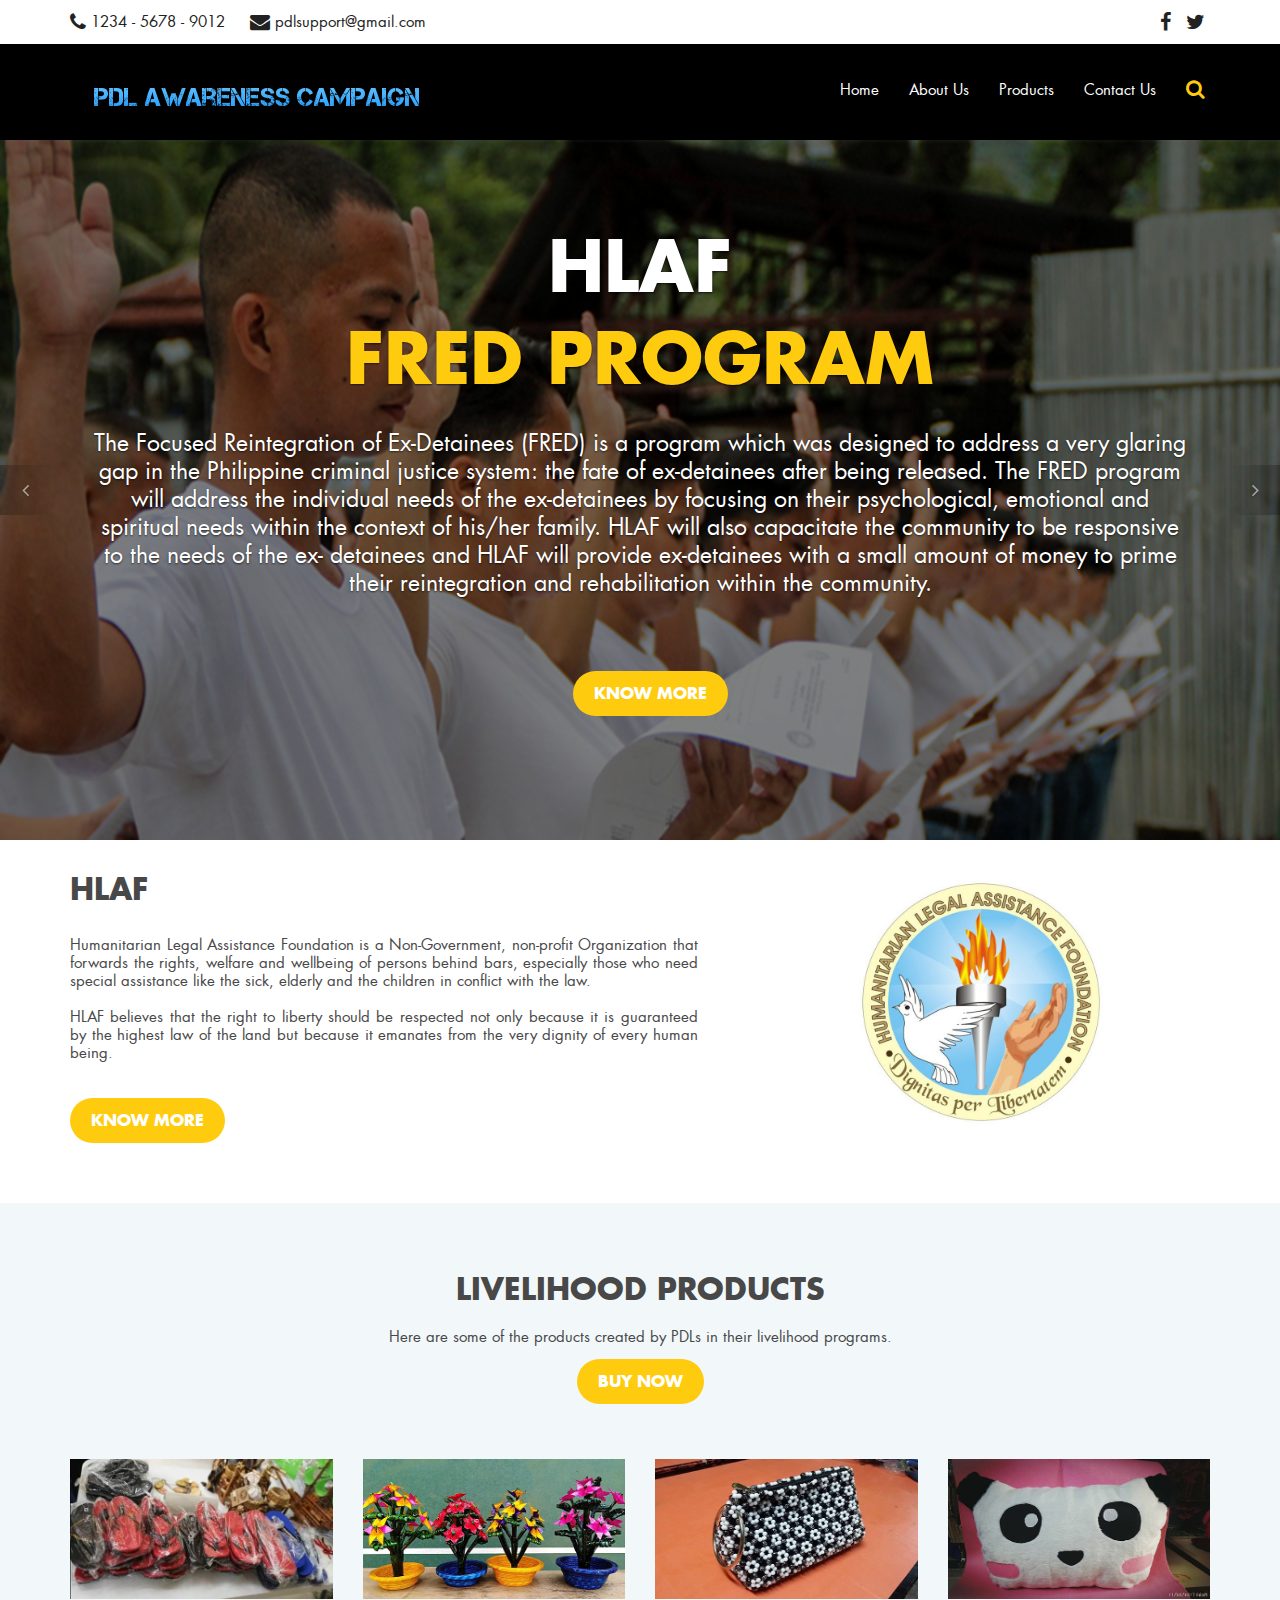
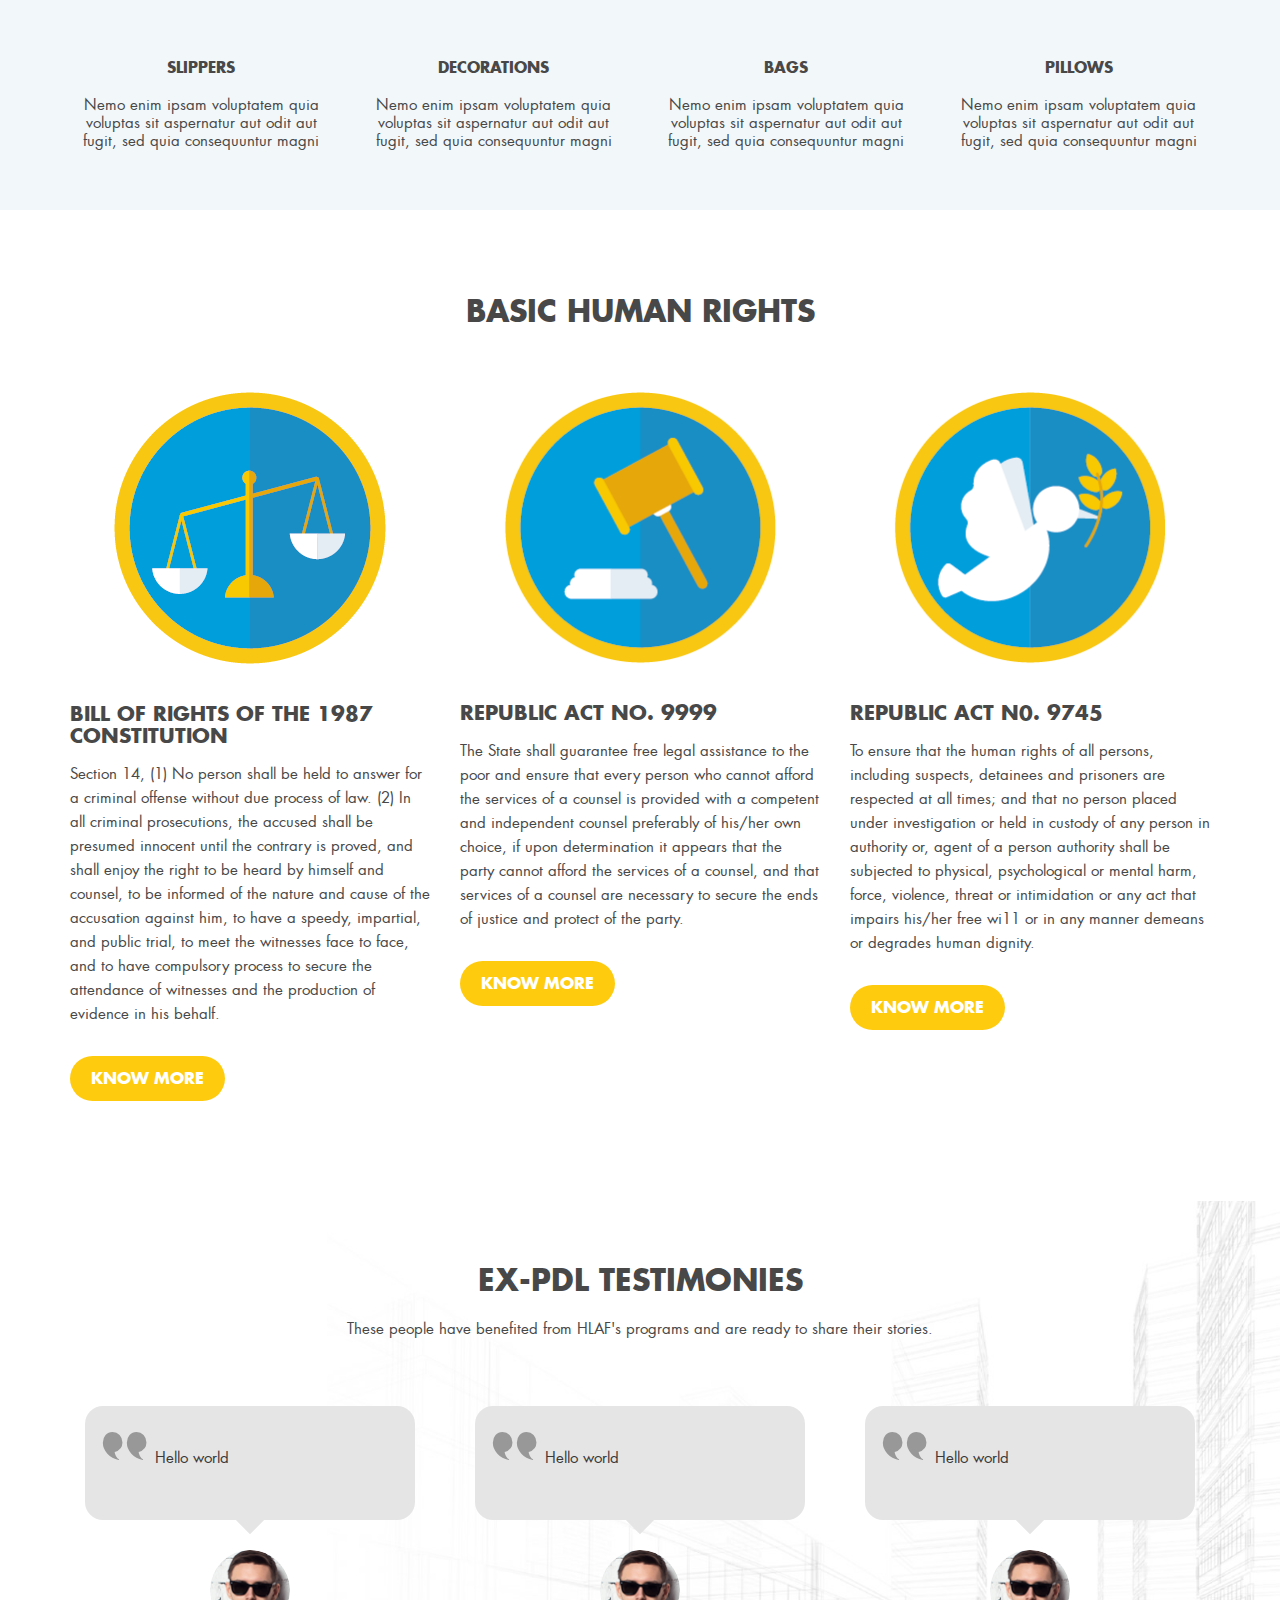
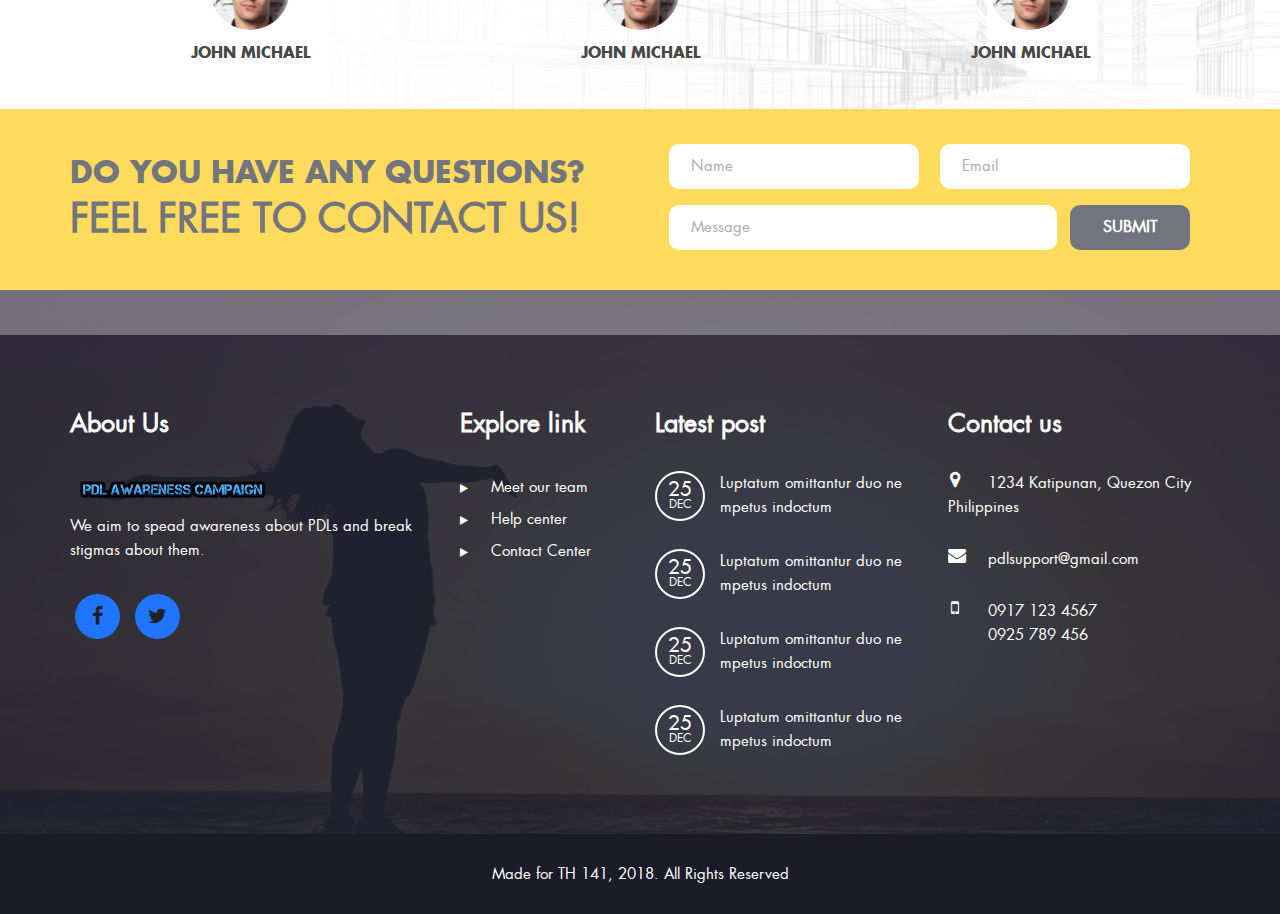
==== commit e4da305b: "updated links" ====
--- a/index.html
+++ b/index.html
@@ -56,7 +56,7 @@
                         
                     </ul>
                     <ul class="list-inline social_icon">
-                        <li><a href="https://www.facebook.com/hlafphil/"><span class="fa fa-facebook"></span></a></li>
+                        <li><a href="https://www.facebook.com/hlafphil/" target="_blank"><span class="fa fa-facebook"></span></a></li>
                         <li><a href=""><span class="fa fa-twitter"></span></a></li>
 
                     </ul>			
@@ -95,6 +95,7 @@
                         <ul class="nav navbar-nav menu">
                             <li><a href="">Home</a></li>                    
                             <li><a href="#about">About Us</a></li>
+                            <li><a href="#why_us">Products</a></li>
                             <li><a href="#contact_form">Contact Us</a></li>
                         </ul>
                     </div>
@@ -344,7 +345,7 @@
                             <p>We aim to spead awareness about PDLs and break stigmas about them.</p>
 
                             <ul class="list-inline footer_social_icon">
-                                <li><a href="https://www.facebook.com/hlafphil/"><span class="fa fa-facebook"></span></a></li>
+                                <li><a href="https://www.facebook.com/hlafphil/" target="_blank"><span class="fa fa-facebook"></span></a></li>
                                 <li><a href=""><span class="fa fa-twitter"></span></a></li>
                             </ul>
                         </div>
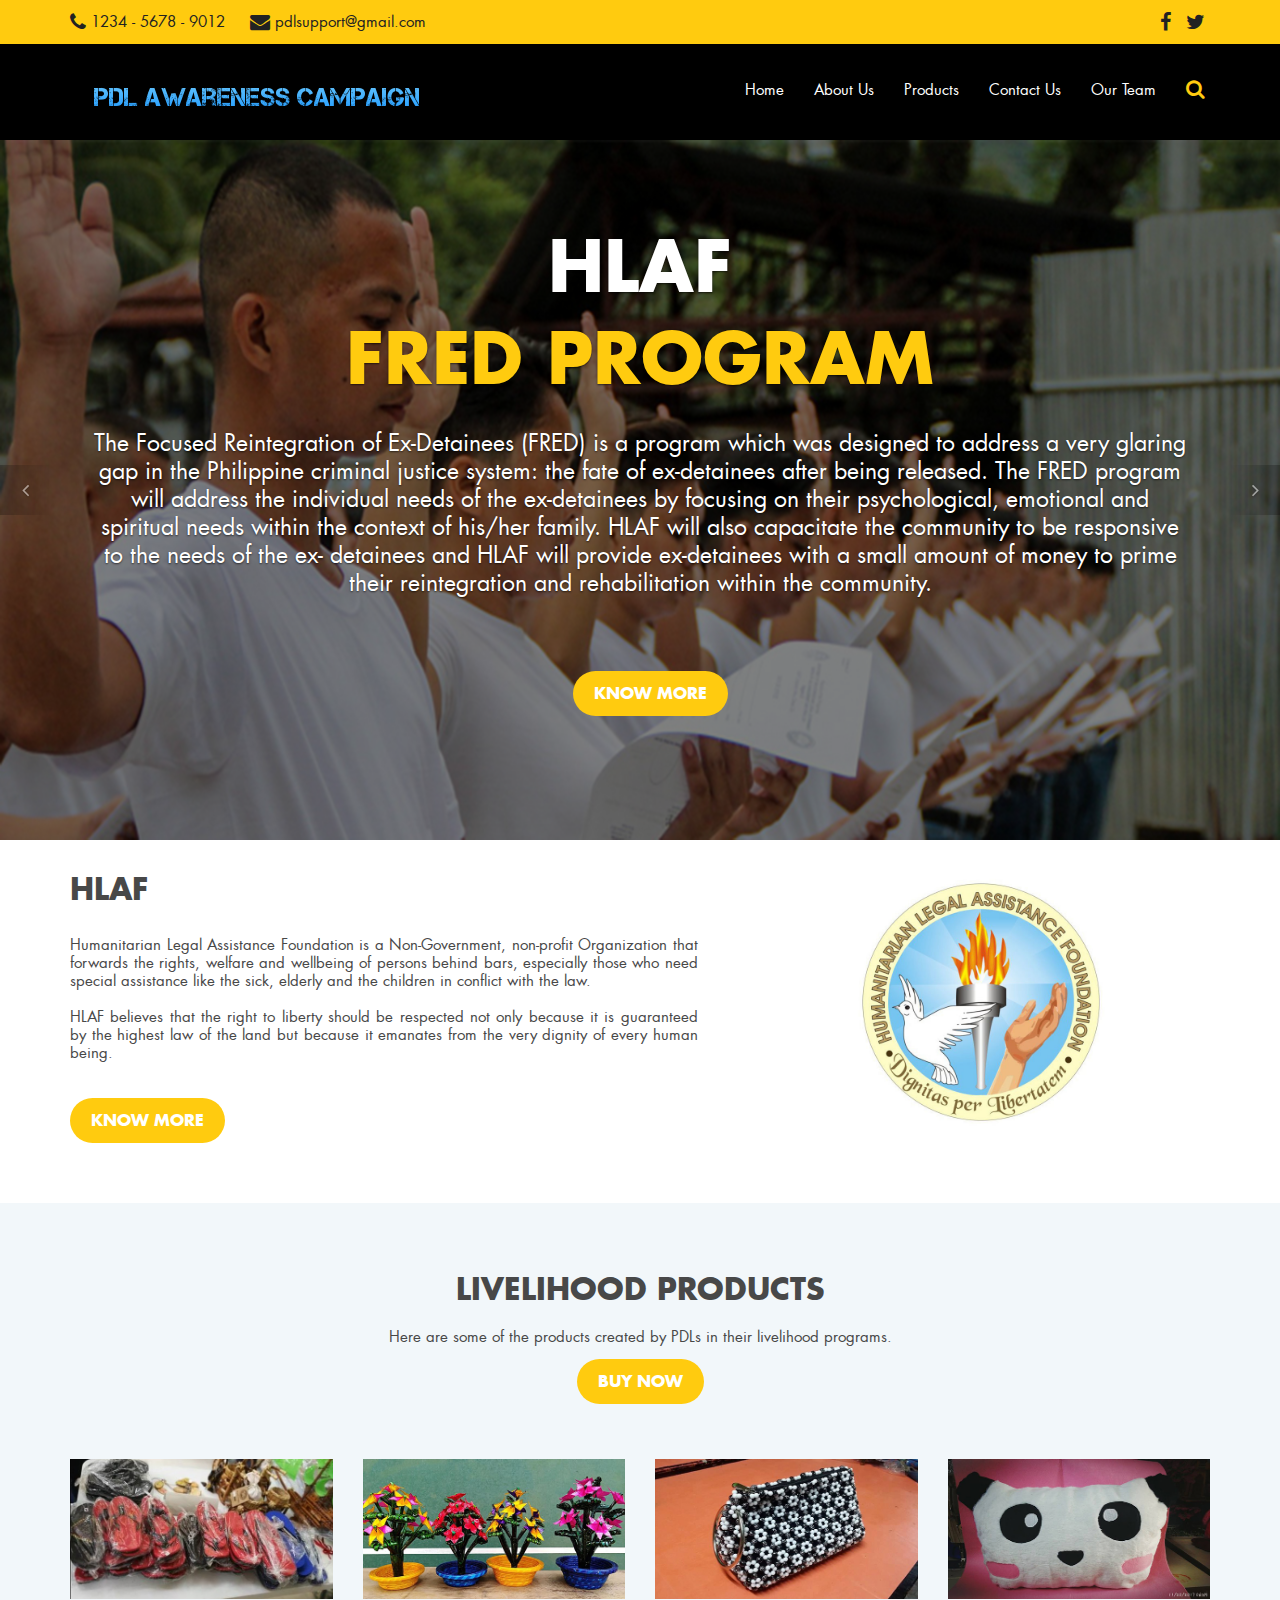
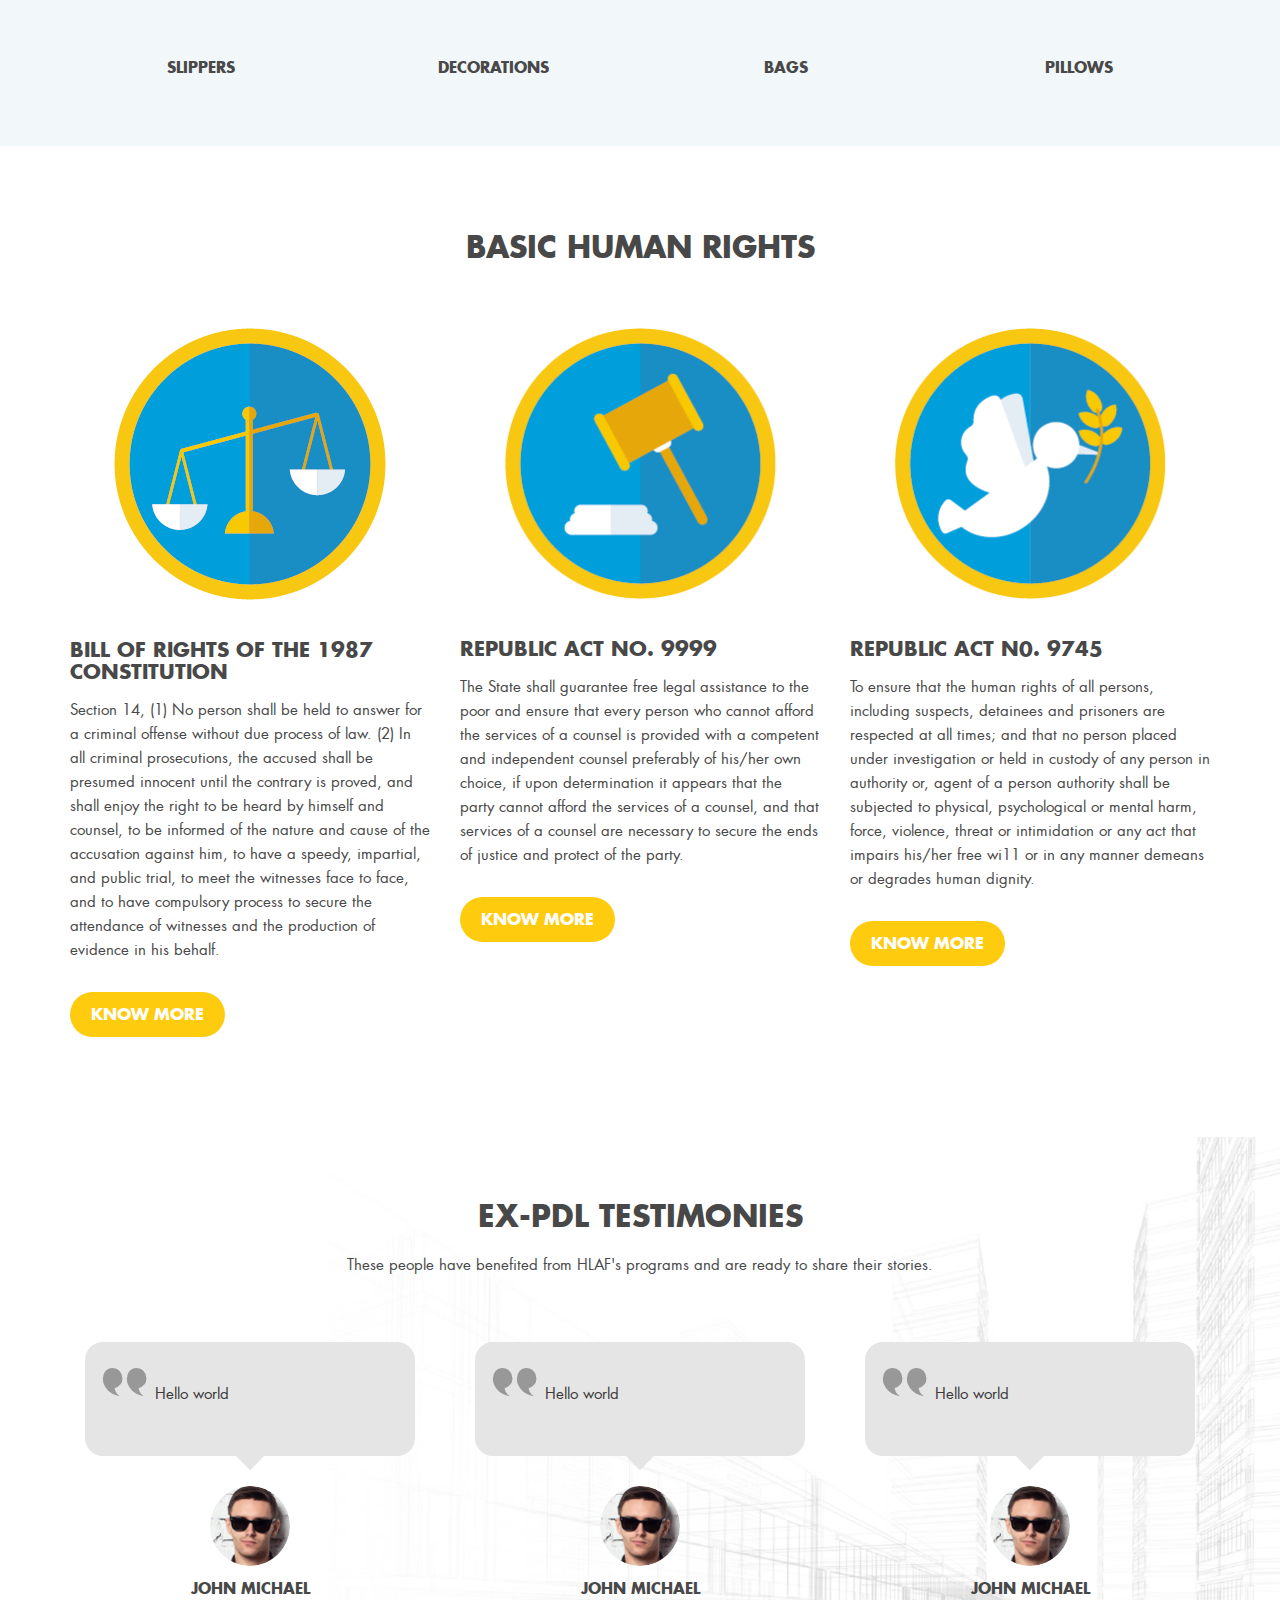
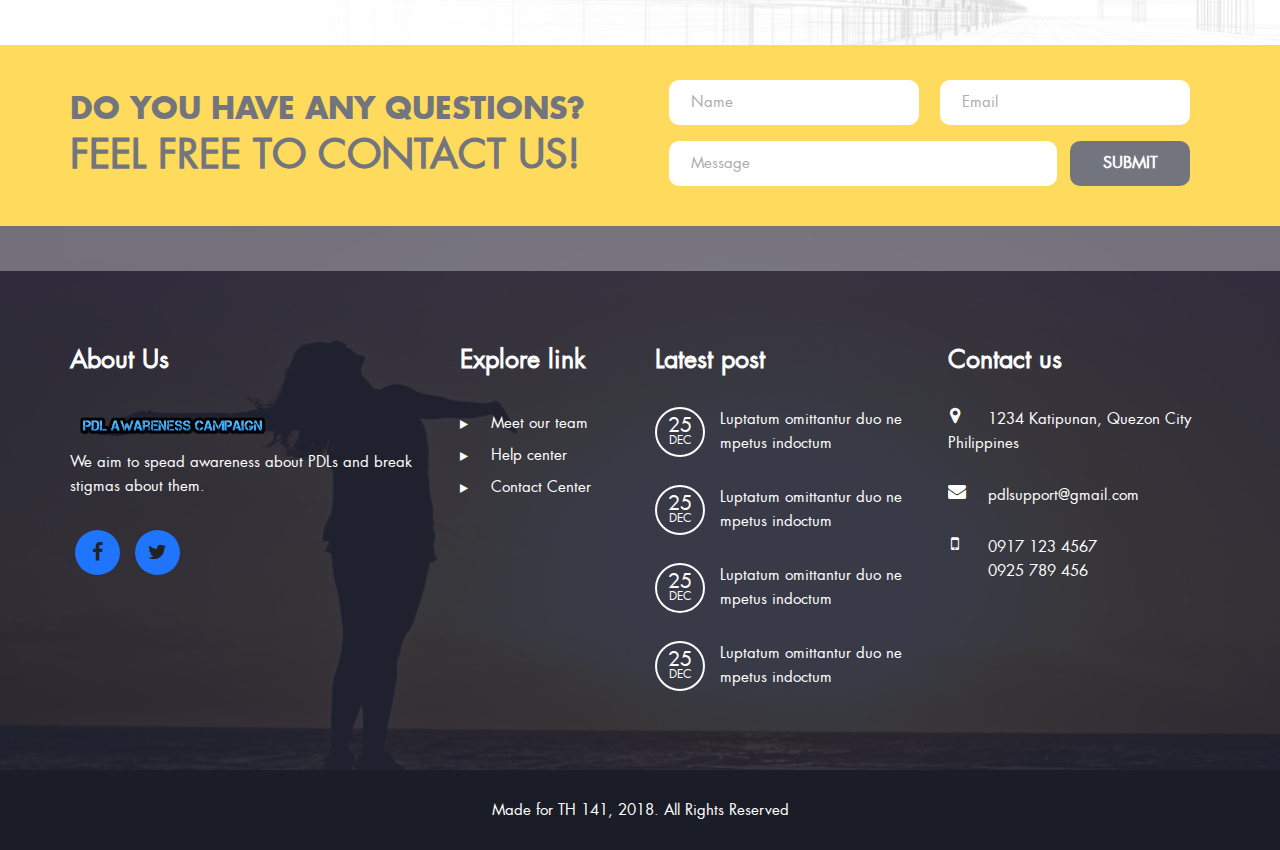
==== commit fe6dec50: "added team page" ====
--- a/index.html
+++ b/index.html
@@ -97,6 +97,7 @@
                             <li><a href="#about">About Us</a></li>
                             <li><a href="#why_us">Products</a></li>
                             <li><a href="#contact_form">Contact Us</a></li>
+                            <li><a href="team.html">Our Team</a></li>
                         </ul>
                     </div>
                 </div>   
@@ -210,28 +211,25 @@
                         <div class="why_us_item">
                             <img src="images/product1.jpg">
                             <h4>Slippers</h4>
-                            <p>Nemo enim ipsam voluptatem quia voluptas sit aspernatur aut odit aut fugit, sed quia consequuntur magni </p>
+
                         </div>
                     </div>
                     <div class="col-md-3 col-sm-6">
                         <div class="why_us_item">
                         	<img src="images/product2.jpg">
                             <h4>Decorations</h4>
-                            <p>Nemo enim ipsam voluptatem quia voluptas sit aspernatur aut odit aut fugit, sed quia consequuntur magni</p>
                         </div>
                     </div>
                     <div class="col-md-3 col-sm-6">
                         <div class="why_us_item">
                         	<img src="images/product3.jpg">
                             <h4>Bags</h4>
-                            <p>Nemo enim ipsam voluptatem quia voluptas sit aspernatur aut odit aut fugit, sed quia consequuntur magni</p>
                         </div>
                     </div>
                     <div class="col-md-3 col-sm-6">
                         <div class="why_us_item">
                         	<img src="images/product4.jpg">
                             <h4>Pillows</h4>
-                            <p>Nemo enim ipsam voluptatem quia voluptas sit aspernatur aut odit aut fugit, sed quia consequuntur magni</p>
                         </div>
                     </div>
                 </div>
--- a/css/custom.css
+++ b/css/custom.css
@@ -134,7 +134,7 @@
 
 /* Top Nav */
 .top_nav {
-    background: #ffffff  none repeat scroll 0 0;
+    background: #ffcb0f  none repeat scroll 0 0;
     overflow: hidden;
     padding: 10px 0;
 }
@@ -321,6 +321,27 @@
     font-size:45px;
 }
 .why_us_item > h4 {
+    font-size: 15px;
+    margin: 60px 0 20px;
+}
+
+/* Why */
+#why {
+    background: #f2f7fa none repeat scroll 0 0;
+    padding-bottom: 50px;
+    line-height: 18px;
+}
+#why h2 {
+    margin: 70px 0 20px;
+}
+.why_item{ padding-top: 55px;}
+#why .fa{
+    border-radius: 100%;
+    box-shadow: 0 0 0 10px #ffcb0f, 0 0 0 20px #fadb64, 0 0 0 30px #f7e59c;
+    padding: 38px;
+    font-size:45px;
+}
+.why_item > h4 {
     font-size: 15px;
     margin: 60px 0 20px;
 }
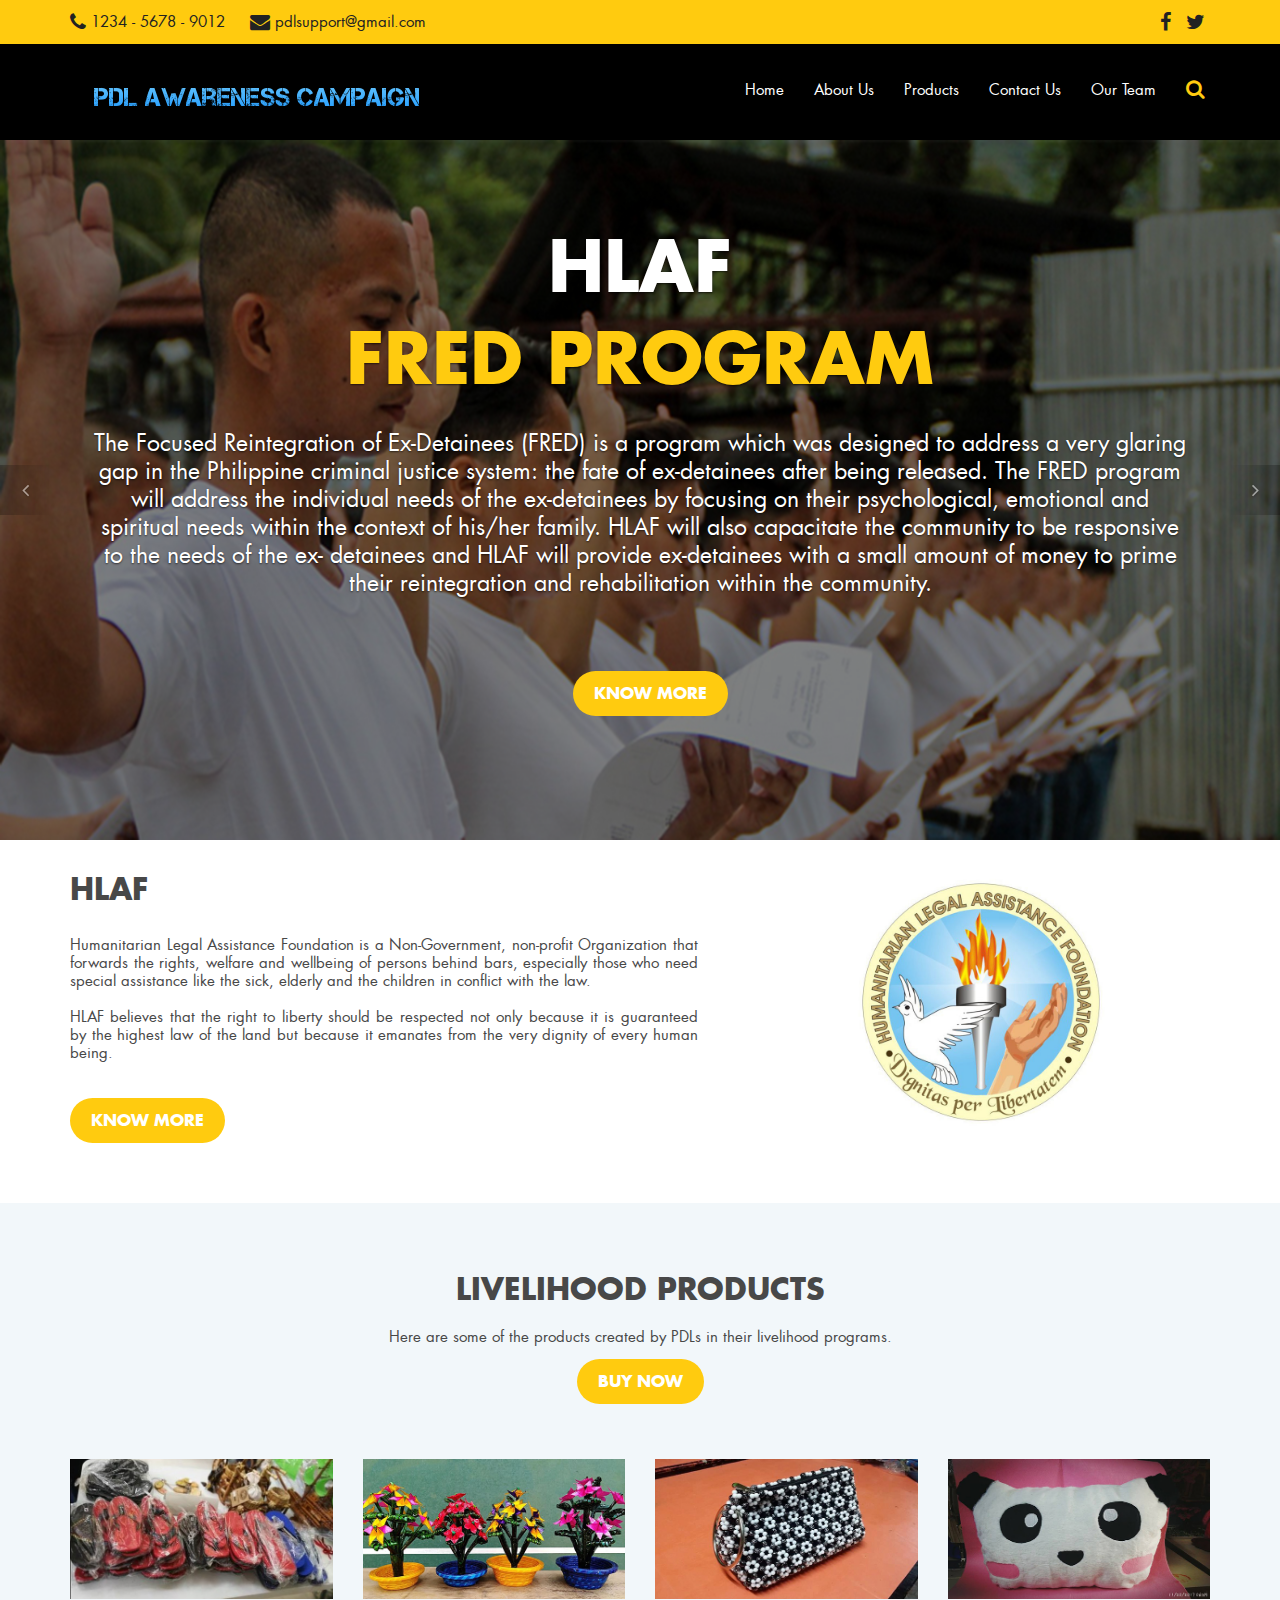
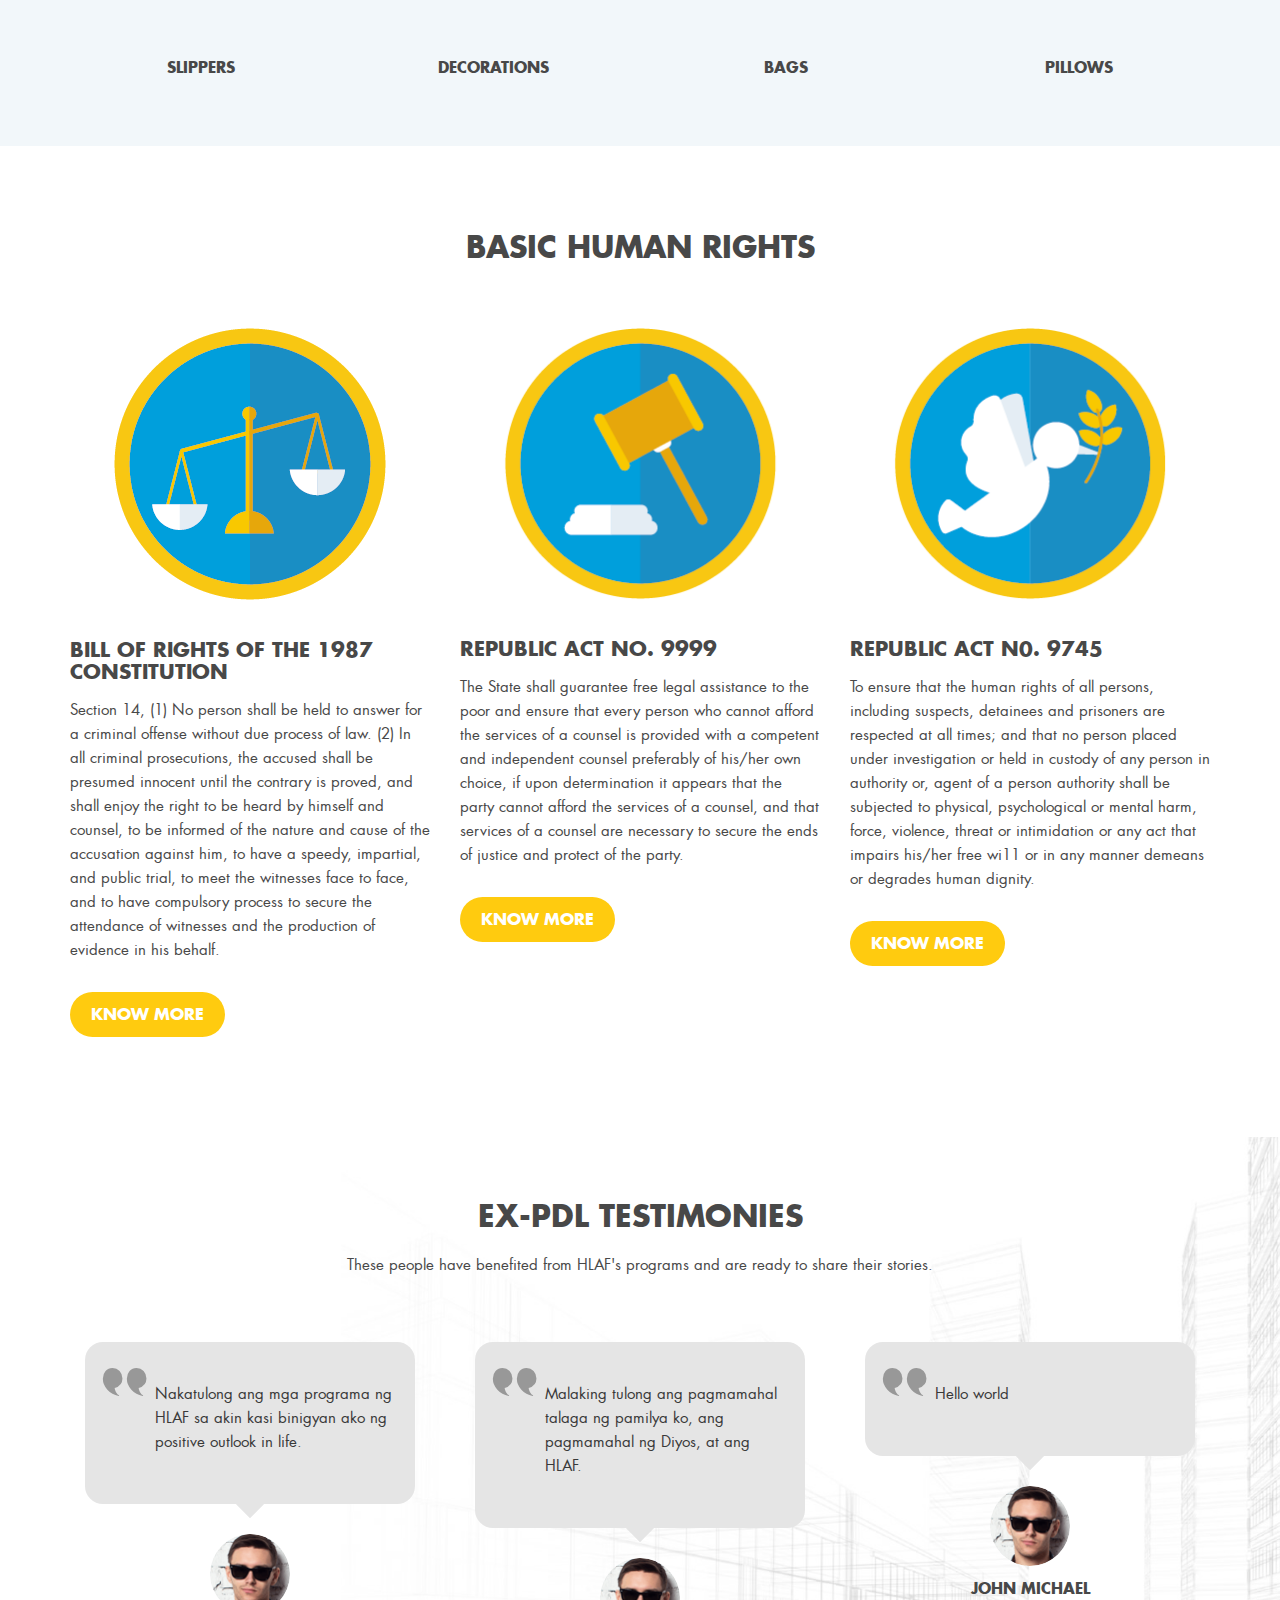
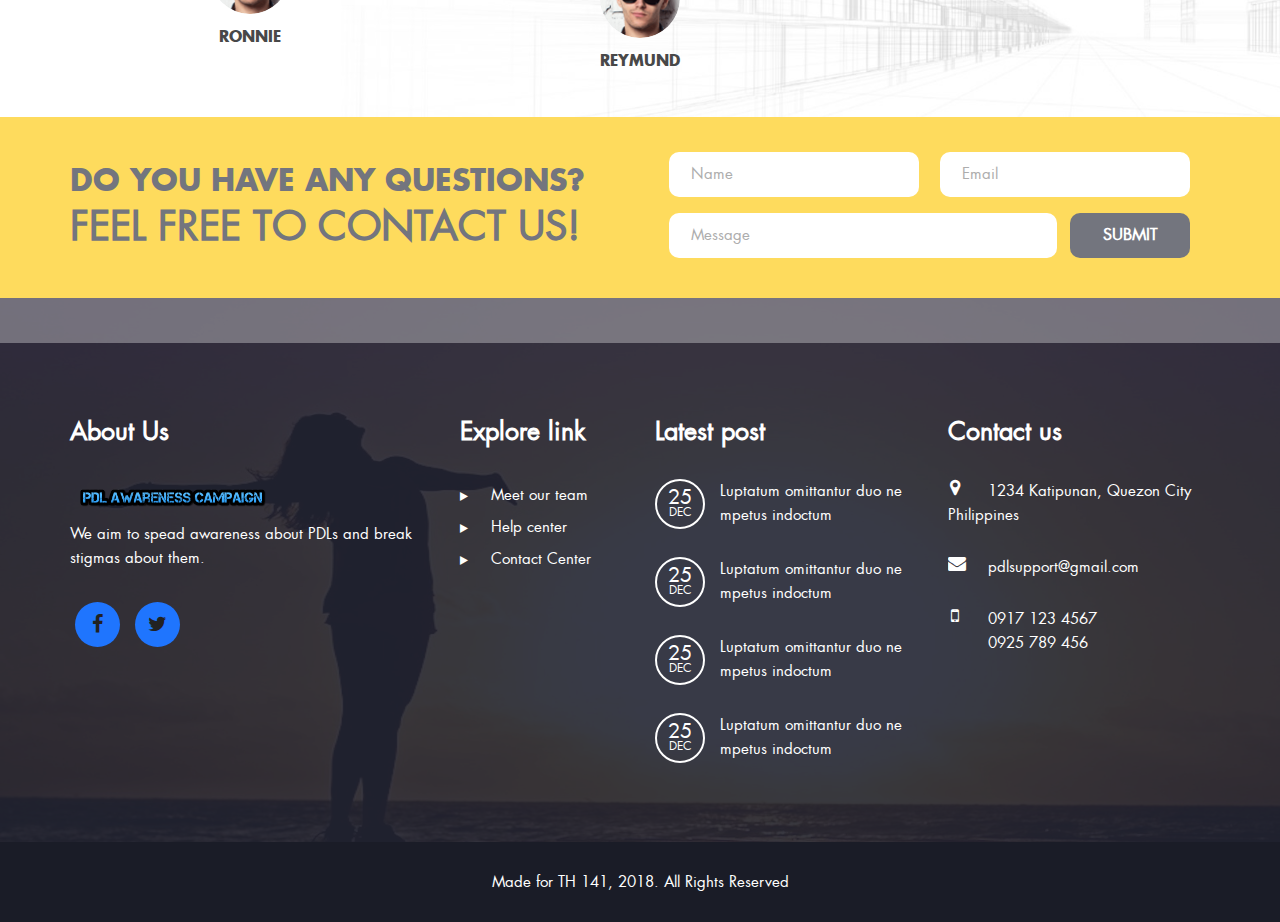
==== commit 5d19c476: "added pictures to team page" ====
--- a/index.html
+++ b/index.html
@@ -57,7 +57,7 @@
                     </ul>
                     <ul class="list-inline social_icon">
                         <li><a href="https://www.facebook.com/hlafphil/" target="_blank"><span class="fa fa-facebook"></span></a></li>
-                        <li><a href=""><span class="fa fa-twitter"></span></a></li>
+                        <li><a href="https://twitter.com/hlafphil" target="_blank"><span class="fa fa-twitter"></span></a></li>
 
                     </ul>			
                 </div>
@@ -279,10 +279,19 @@
                     <div class="col-md-4">
                         <div class="testimonial_item">
                             <div class="testimonial_content text-left">
-                                <p>Hello world</p>
+                                <p>Nakatulong ang mga programa ng HLAF sa akin kasi binigyan ako ng positive outlook in life.</p>
                             </div>
                             <img src="images/testimonial_img2.png" alt="Testimonial" />
-                            <p class="worker_name">john michael</p>
+                            <p class="worker_name">Ronnie</p>
+                        </div>
+                    </div>
+                    <div class="col-md-4">
+                        <div class="testimonial_item">
+                            <div class="testimonial_content">
+                                <p>Malaking tulong ang pagmamahal talaga ng pamilya ko, ang pagmamahal ng Diyos, at ang HLAF.</p>
+                            </div>
+                            <img src="images/testimonial_img2.png" alt="Testimonial" />
+                            <p class="worker_name">Reymund</p>
                         </div>
                     </div>
                     <div class="col-md-4">
@@ -294,15 +303,6 @@
                             <p class="worker_name">john michael</p>
                         </div>
                     </div>
-                    <div class="col-md-4">
-                        <div class="testimonial_item">
-                            <div class="testimonial_content">
-                                <p>Hello world</p>
-                            </div>
-                            <img src="images/testimonial_img2.png" alt="Testimonial" />
-                            <p class="worker_name">john michael</p>
-                        </div>
-                    </div>
                 </div>
             </div>
         </section><!-- Testimonial end -->
@@ -344,7 +344,7 @@
 
                             <ul class="list-inline footer_social_icon">
                                 <li><a href="https://www.facebook.com/hlafphil/" target="_blank"><span class="fa fa-facebook"></span></a></li>
-                                <li><a href=""><span class="fa fa-twitter"></span></a></li>
+                                <li><a href="https://twitter.com/hlafphil" target="_blank"><span class="fa fa-twitter"></span></a></li>
                             </ul>
                         </div>
                     </div>
@@ -352,7 +352,7 @@
                         <div class="footer_item">
                             <h4>Explore link</h4>
                             <ul class="list-unstyled footer_menu">
-                                <li><a href=""><span class="fa fa-play"></span> Meet our team</a>
+                                <li><a href="team.html"><span class="fa fa-play"></span> Meet our team</a>
                                 <li><a href=""><span class="fa fa-play"></span> Help center</a>
                                 <li><a href=""><span class="fa fa-play"></span> Contact Center</a>
  
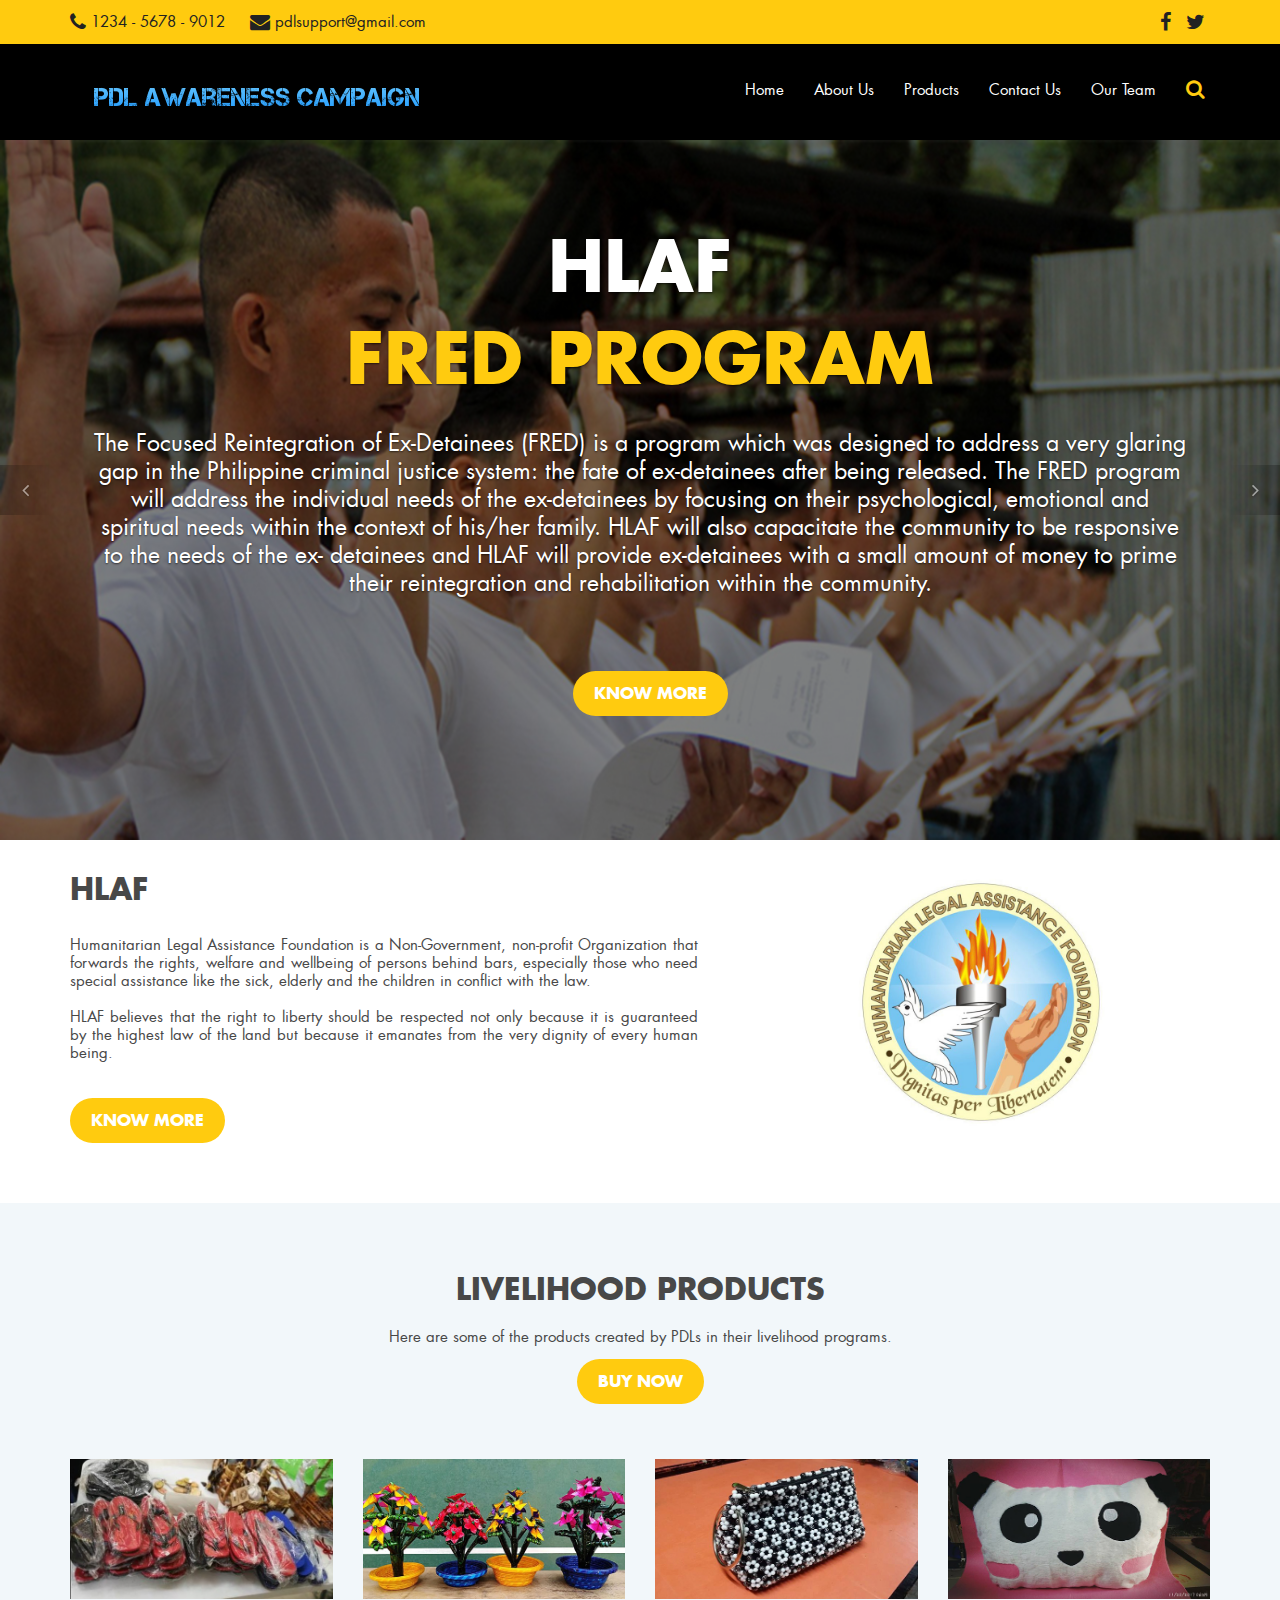
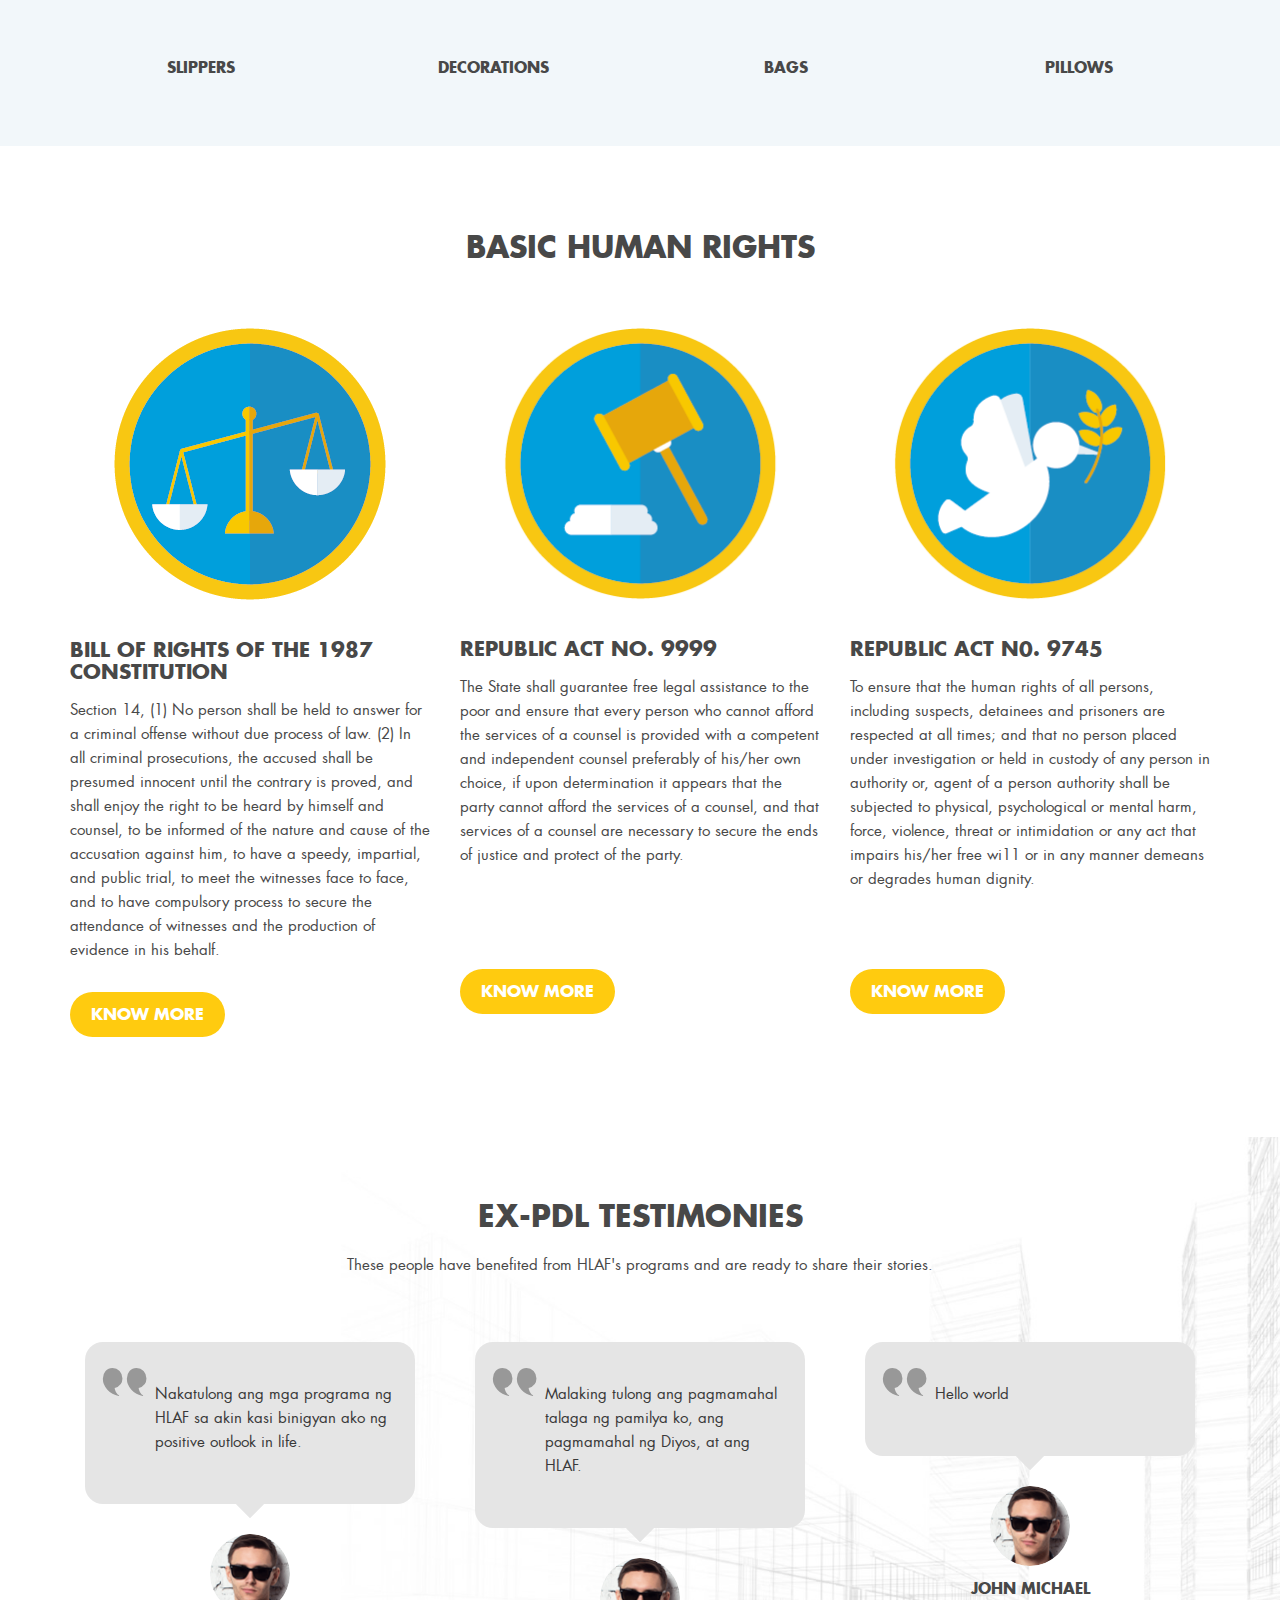
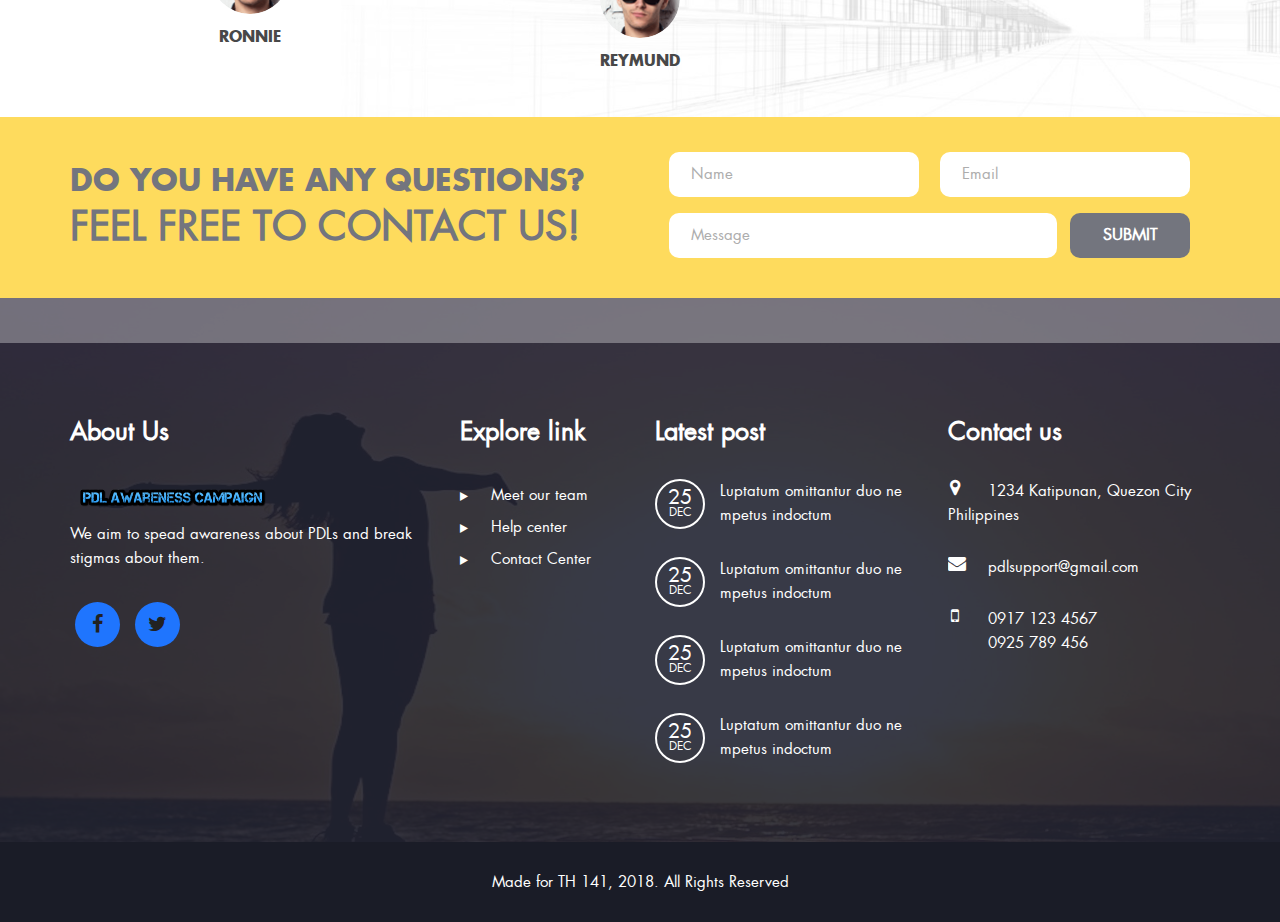
==== commit ef129861: "minor bug fixes" ====
--- a/index.html
+++ b/index.html
@@ -254,6 +254,7 @@
                             <img src="images/service_img2.png" alt="Our Services" />
                             <h3>REPUBLIC ACT NO. 9999</h3>
                             <p>The State shall guarantee free legal assistance to the poor and ensure that every person who cannot afford the services of a counsel is provided with a competent and independent counsel preferably of his/her own choice, if upon determination it appears that the party cannot afford the services of a counsel, and that services of a counsel are necessary to secure the ends of justice and protect of the party.</p>
+                            <br><br><br>
                             <a class="btn know_btn" href="http://lawyerly.ph/laws/view/l4293" target="_blank">know more</a>
                         </div>
                     </div>
@@ -262,6 +263,7 @@
                             <img src="images/service_img3.png" alt="Our Services" />
                             <h3>REPUBLIC ACT N0. 9745</h3>
                             <p> To ensure that the human rights of all persons, including suspects, detainees and prisoners are respected at all times; and that no person placed under investigation or held in custody of any person in authority or, agent of a person authority shall be subjected to physical, psychological or mental harm, force, violence, threat or intimidation or any act that impairs his/her free wi11 or in any manner demeans or degrades human dignity.</p>
+                            <br><br>
                             <a class="btn know_btn" href="https://www.officialgazette.gov.ph/2009/11/10/republic-act-no-9745/" target="_blank">know more</a>
                         </div>
                     </div>
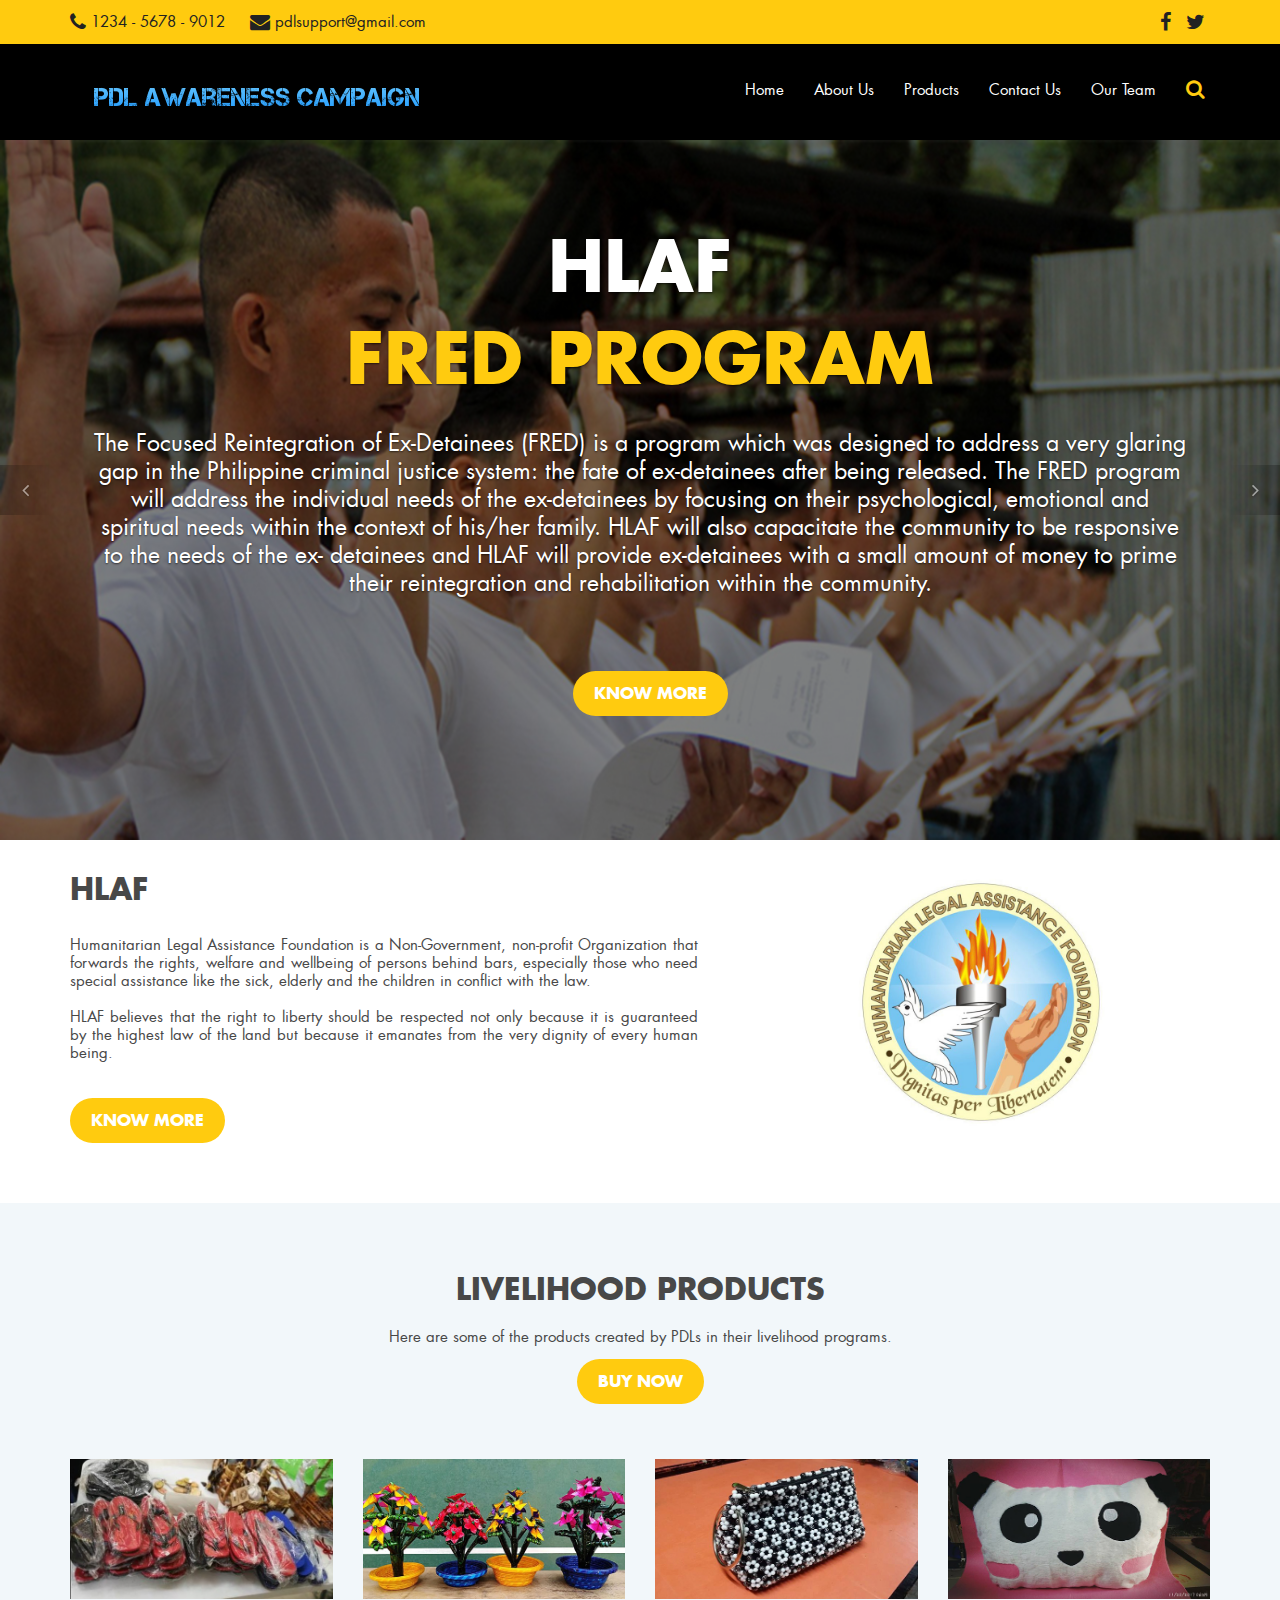
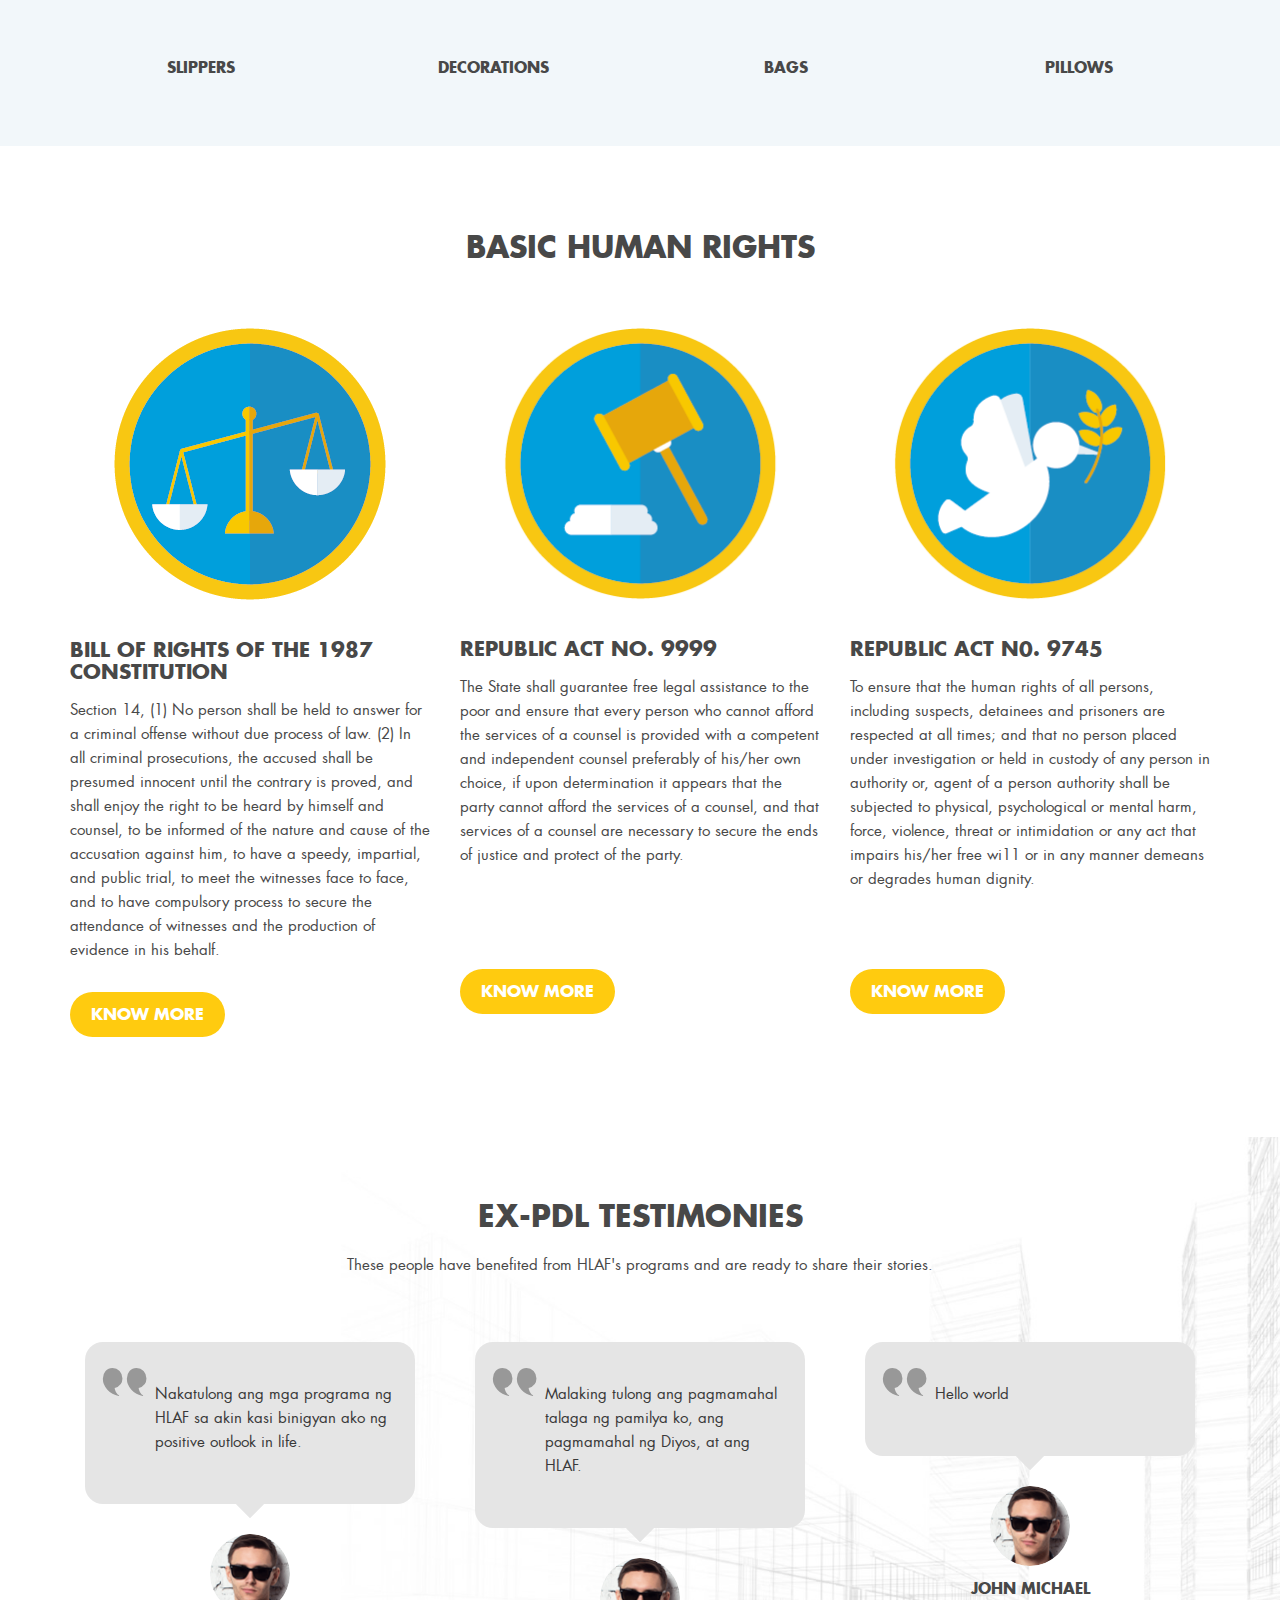
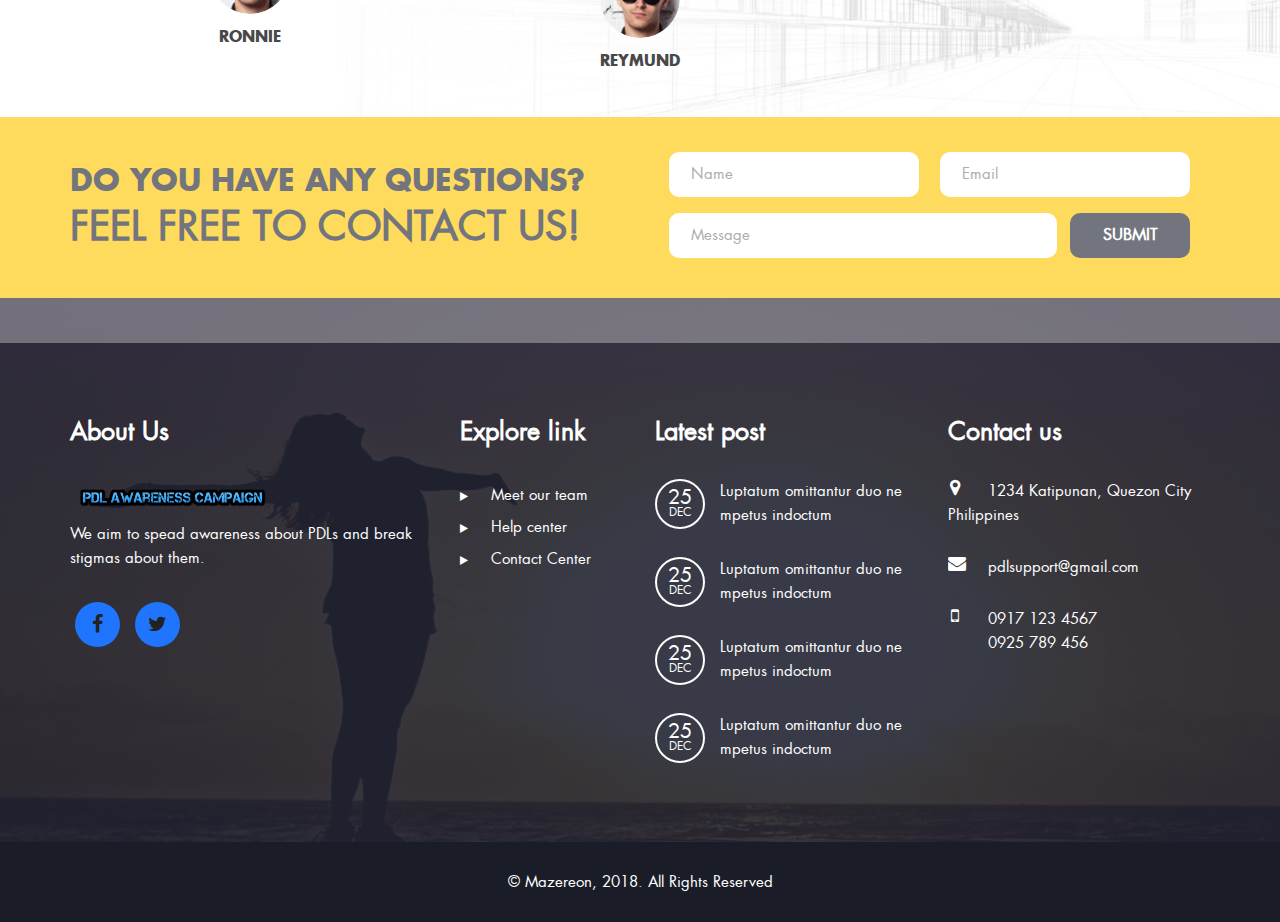
==== commit 7474b97d: "minor bug fixes" ====
--- a/index.html
+++ b/index.html
@@ -388,7 +388,7 @@
             <!-- Footer bottom -->
             <div class="footer_bottom text-center">
                 <p class="wow fadeInRight">
-                    Made for TH 141, 2018. All Rights Reserved
+                    © Mazereon, 2018. All Rights Reserved
                 </p>
             </div><!-- Footer bottom end -->
         </footer><!-- Footer end -->
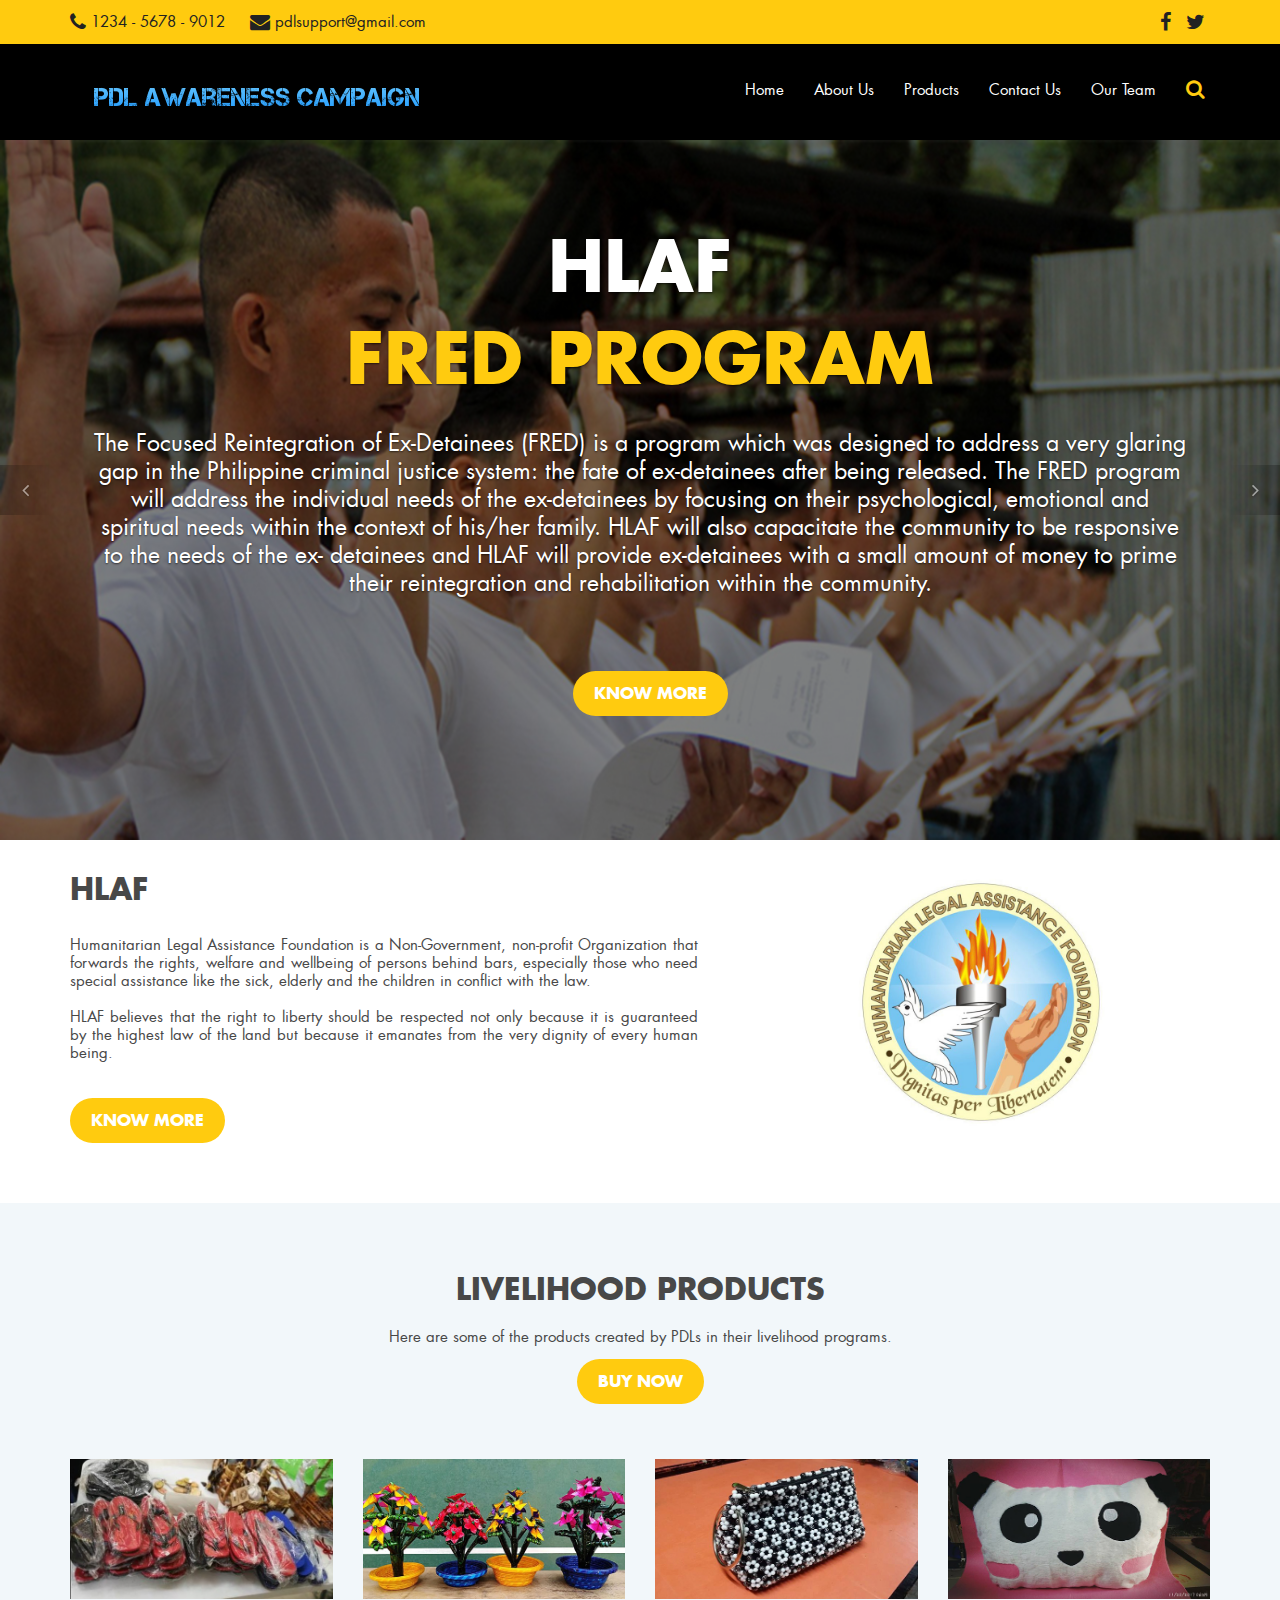
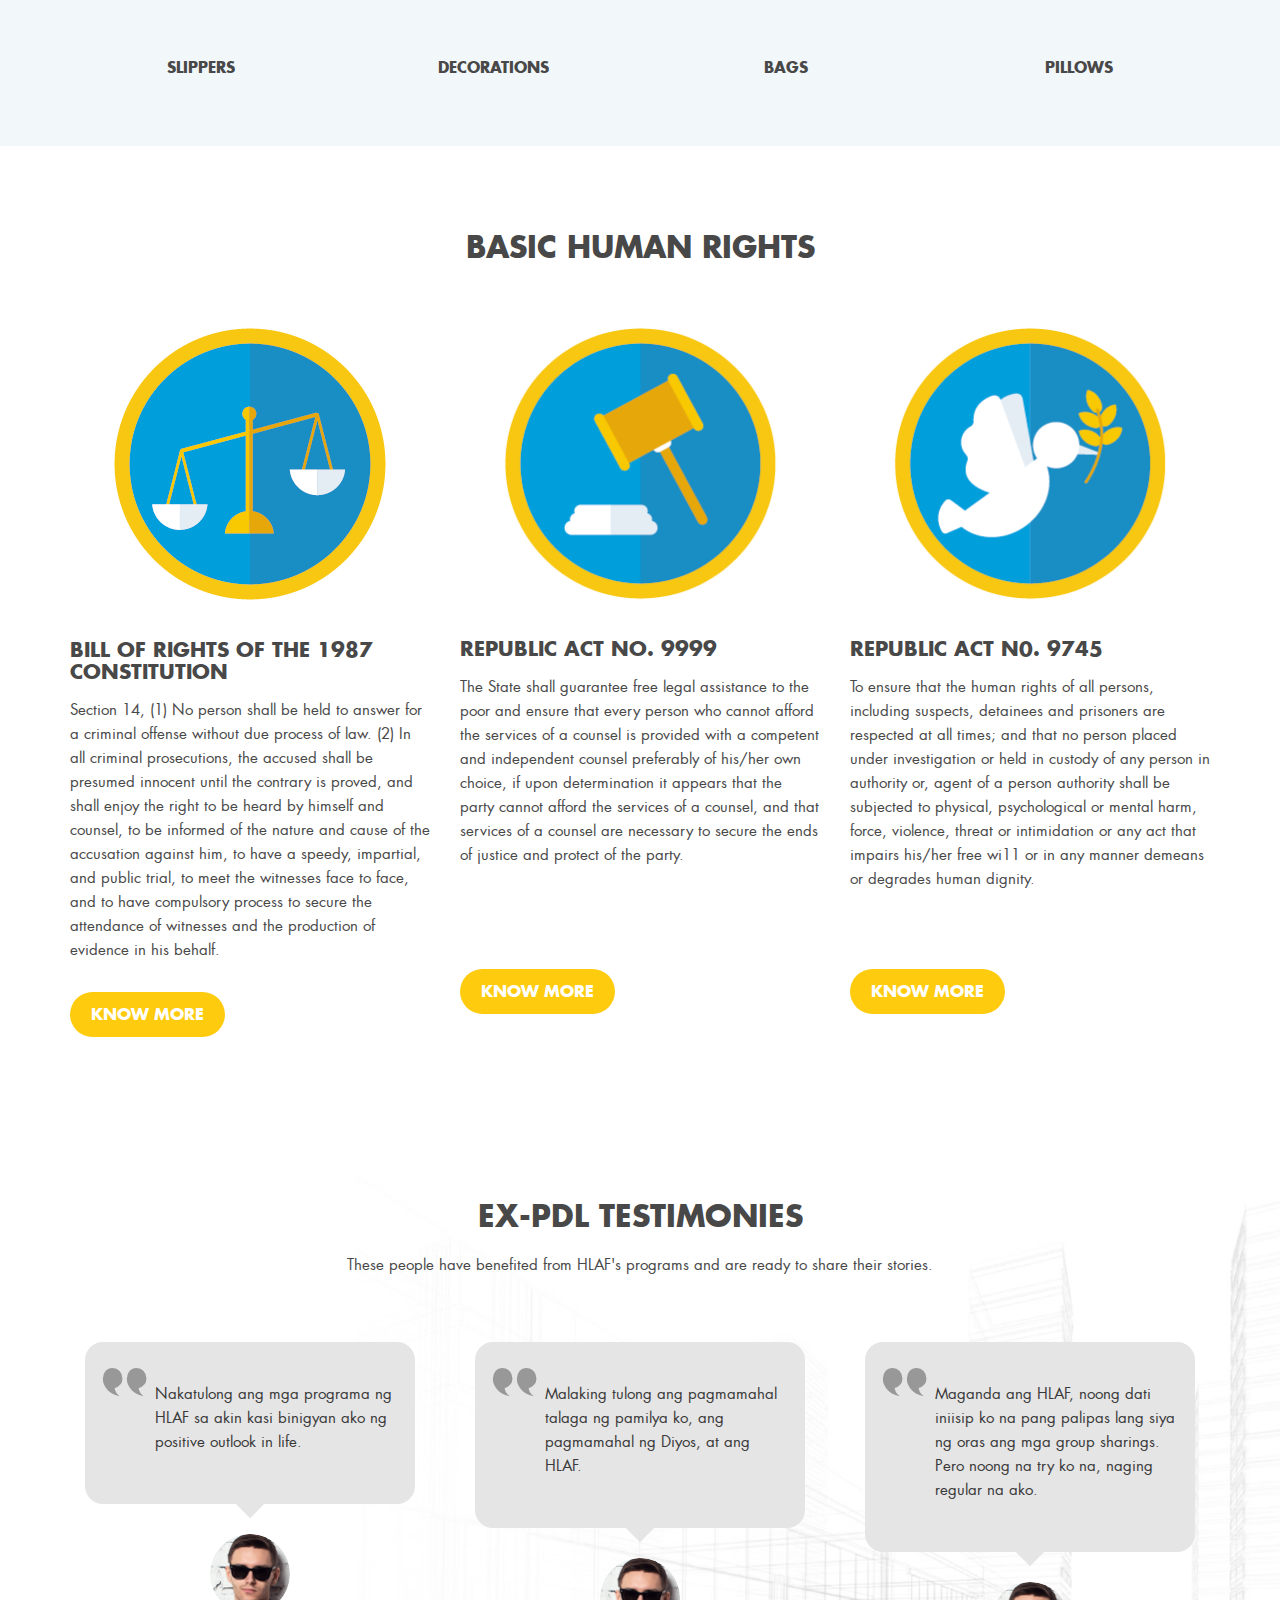
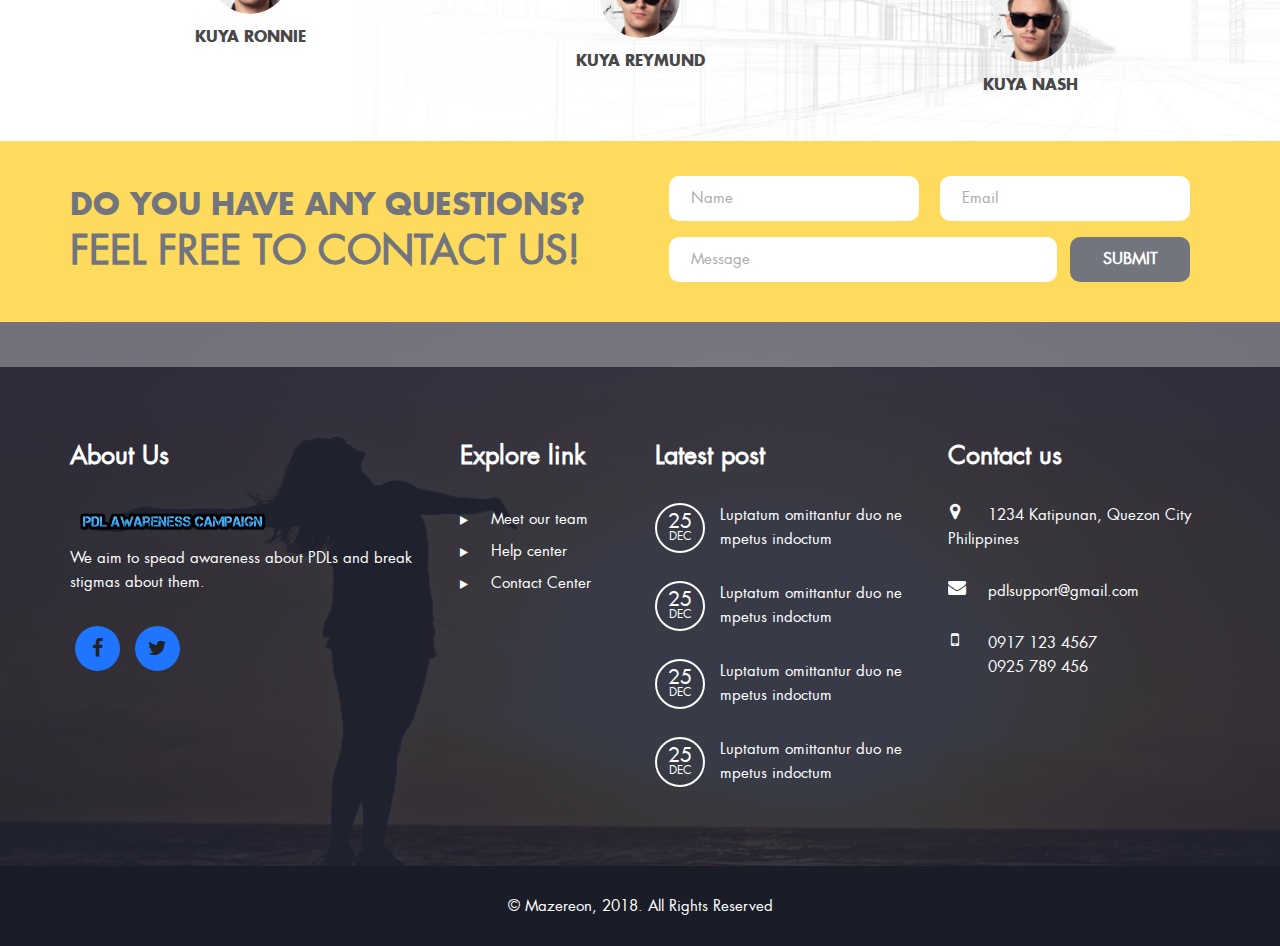
==== commit 8a46df5e: "added last quote" ====
--- a/index.html
+++ b/index.html
@@ -284,7 +284,7 @@
                                 <p>Nakatulong ang mga programa ng HLAF sa akin kasi binigyan ako ng positive outlook in life.</p>
                             </div>
                             <img src="images/testimonial_img2.png" alt="Testimonial" />
-                            <p class="worker_name">Ronnie</p>
+                            <p class="worker_name">Kuya Ronnie</p>
                         </div>
                     </div>
                     <div class="col-md-4">
@@ -293,16 +293,16 @@
                                 <p>Malaking tulong ang pagmamahal talaga ng pamilya ko, ang pagmamahal ng Diyos, at ang HLAF.</p>
                             </div>
                             <img src="images/testimonial_img2.png" alt="Testimonial" />
-                            <p class="worker_name">Reymund</p>
+                            <p class="worker_name">Kuya Reymund</p>
                         </div>
                     </div>
                     <div class="col-md-4">
                         <div class="testimonial_item">
                             <div class="testimonial_content">
-                                <p>Hello world</p>
+                                <p>Maganda ang HLAF, noong dati iniisip ko na pang palipas lang siya ng oras ang mga group sharings. Pero noong na try ko na, naging regular na ako.</p>
                             </div>
                             <img src="images/testimonial_img2.png" alt="Testimonial" />
-                            <p class="worker_name">john michael</p>
+                            <p class="worker_name">Kuya Nash</p>
                         </div>
                     </div>
                 </div>
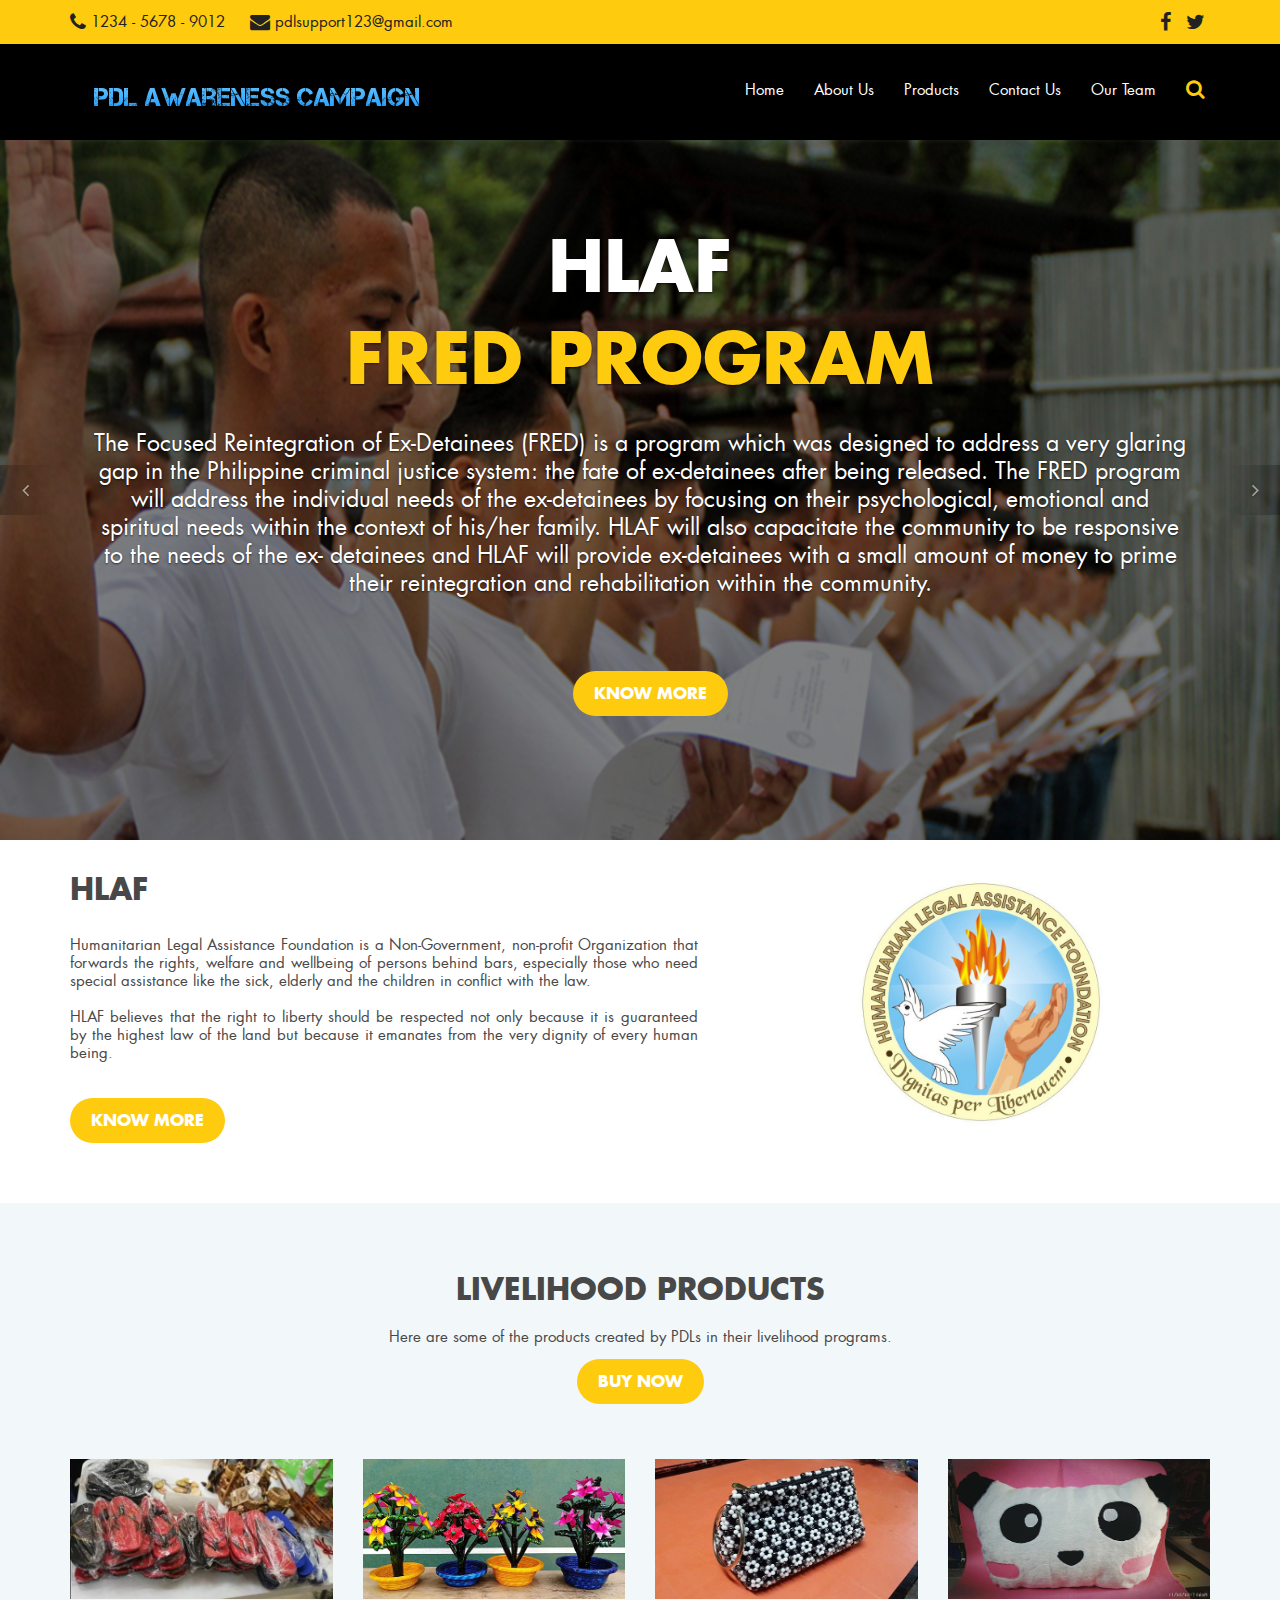
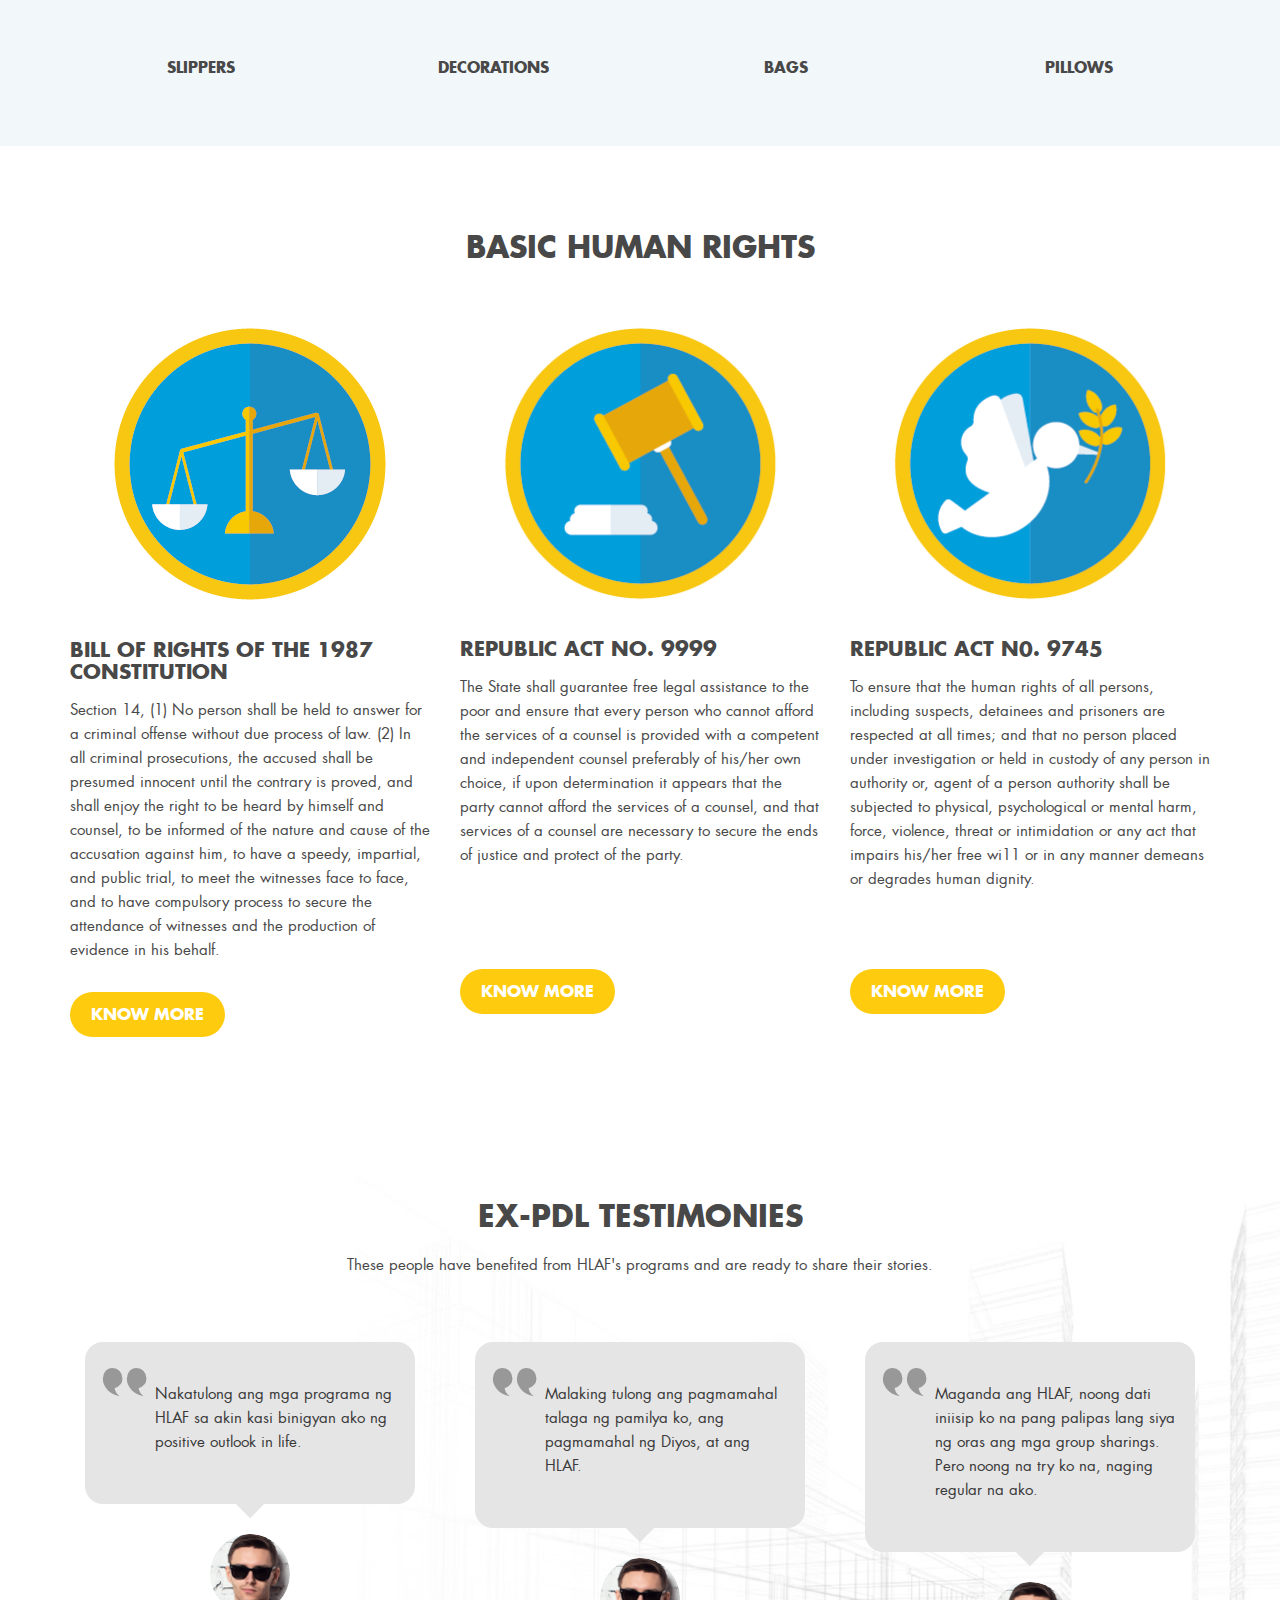
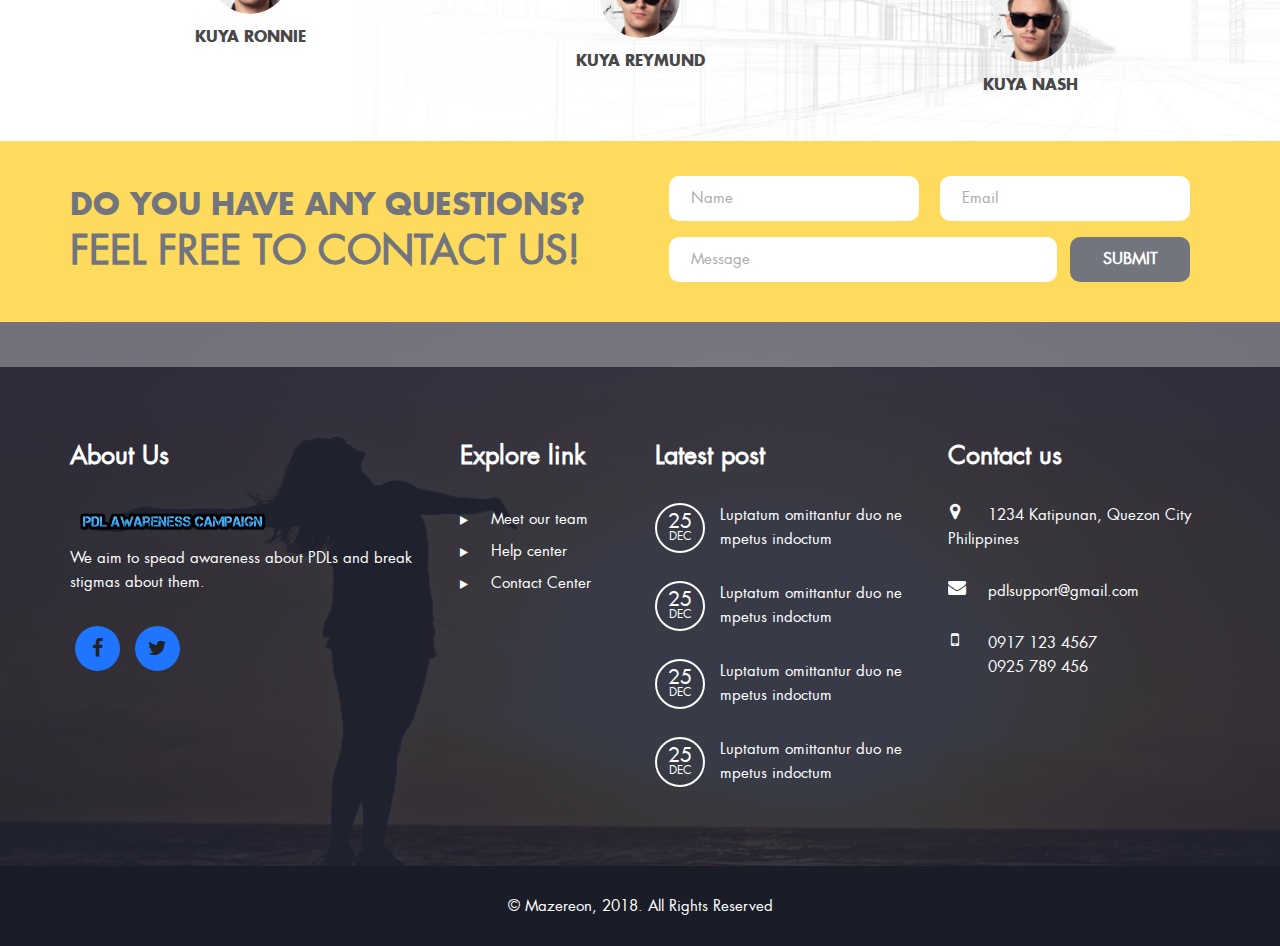
==== commit 5a04311d: "Update index.html" ====
--- a/index.html
+++ b/index.html
@@ -52,7 +52,7 @@
                 <div class="container">
                     <ul class="list-inline info">
                         <li><a href="#"><span class="fa fa-phone"></span> 1234 - 5678 - 9012</a></li>
-                        <li><a href="#"><span class="fa fa-envelope"></span> pdlsupport@gmail.com</a></li>
+                        <li><a href="#"><span class="fa fa-envelope"></span> pdlsupport123@gmail.com</a></li>
                         
                     </ul>
                     <ul class="list-inline social_icon">
@@ -409,4 +409,4 @@
 
         <script src="js/main.js"></script>
     </body>	
-</html>	+</html>	
